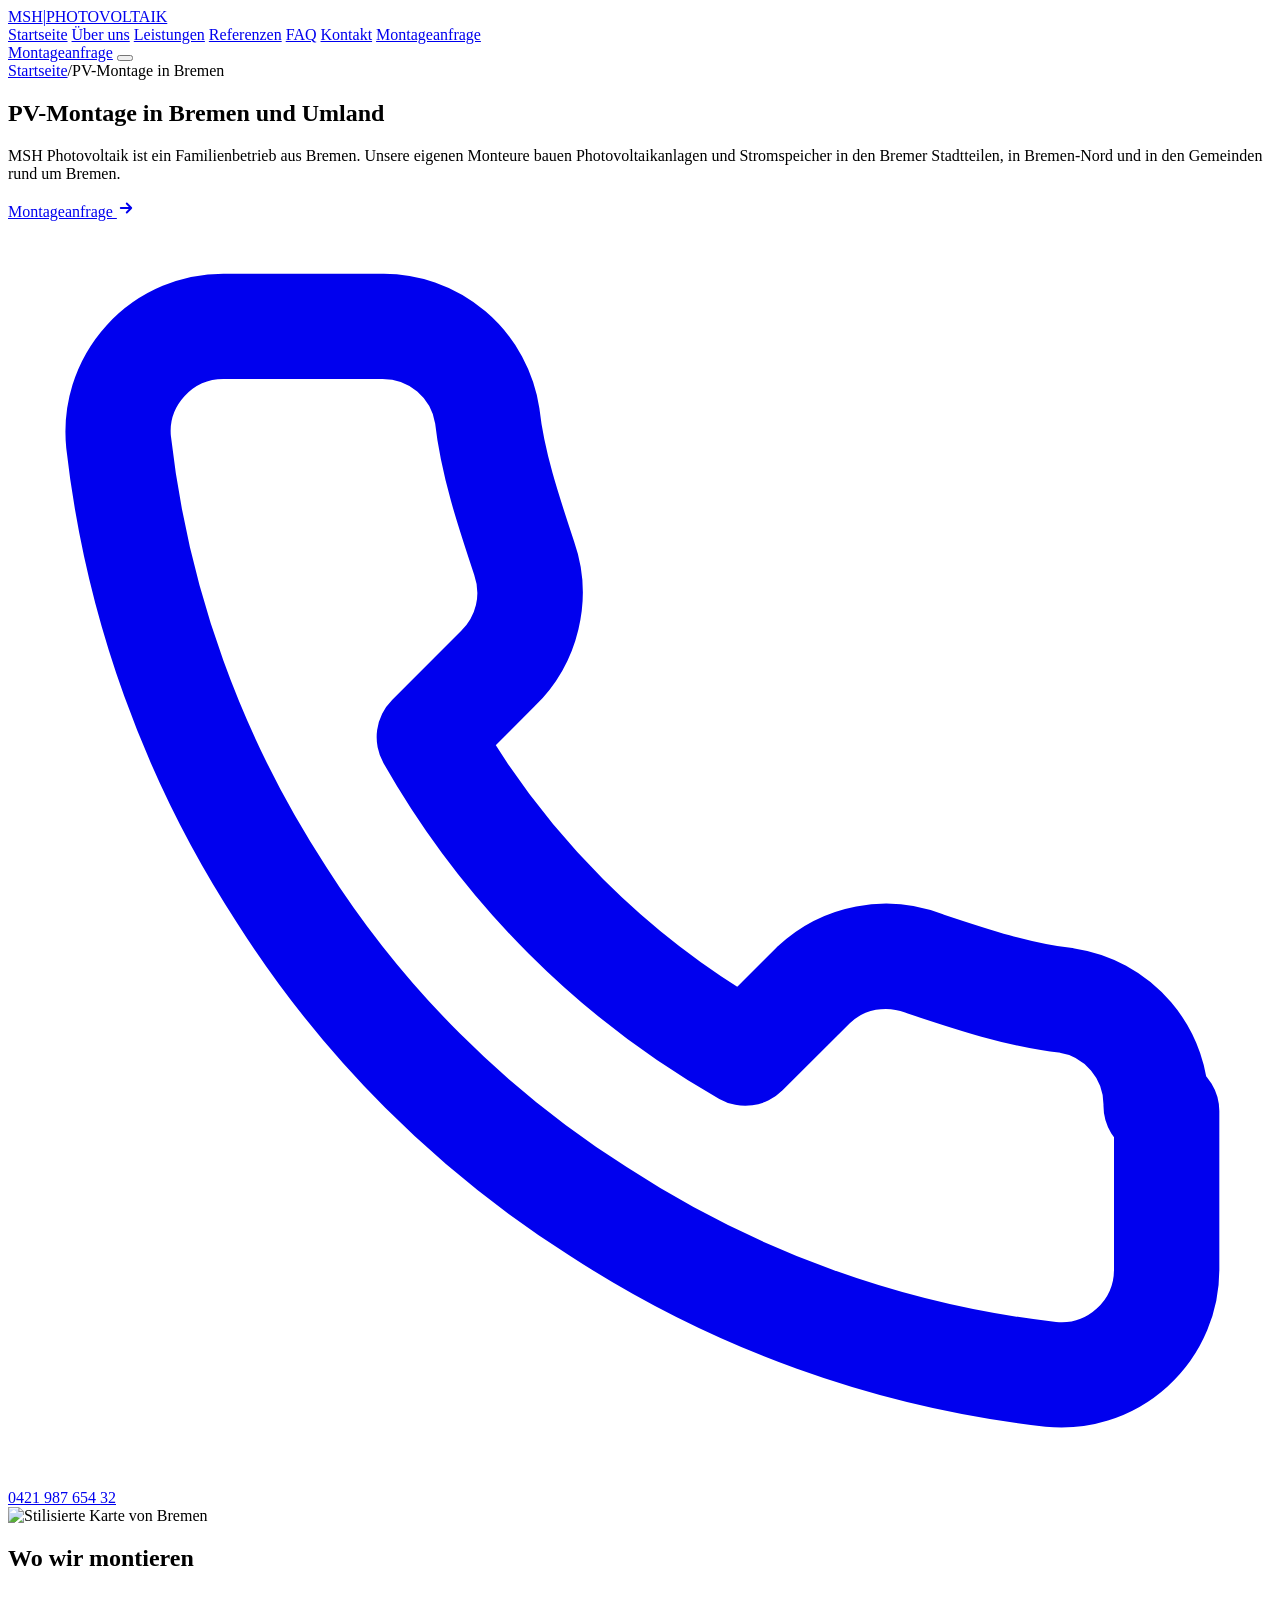
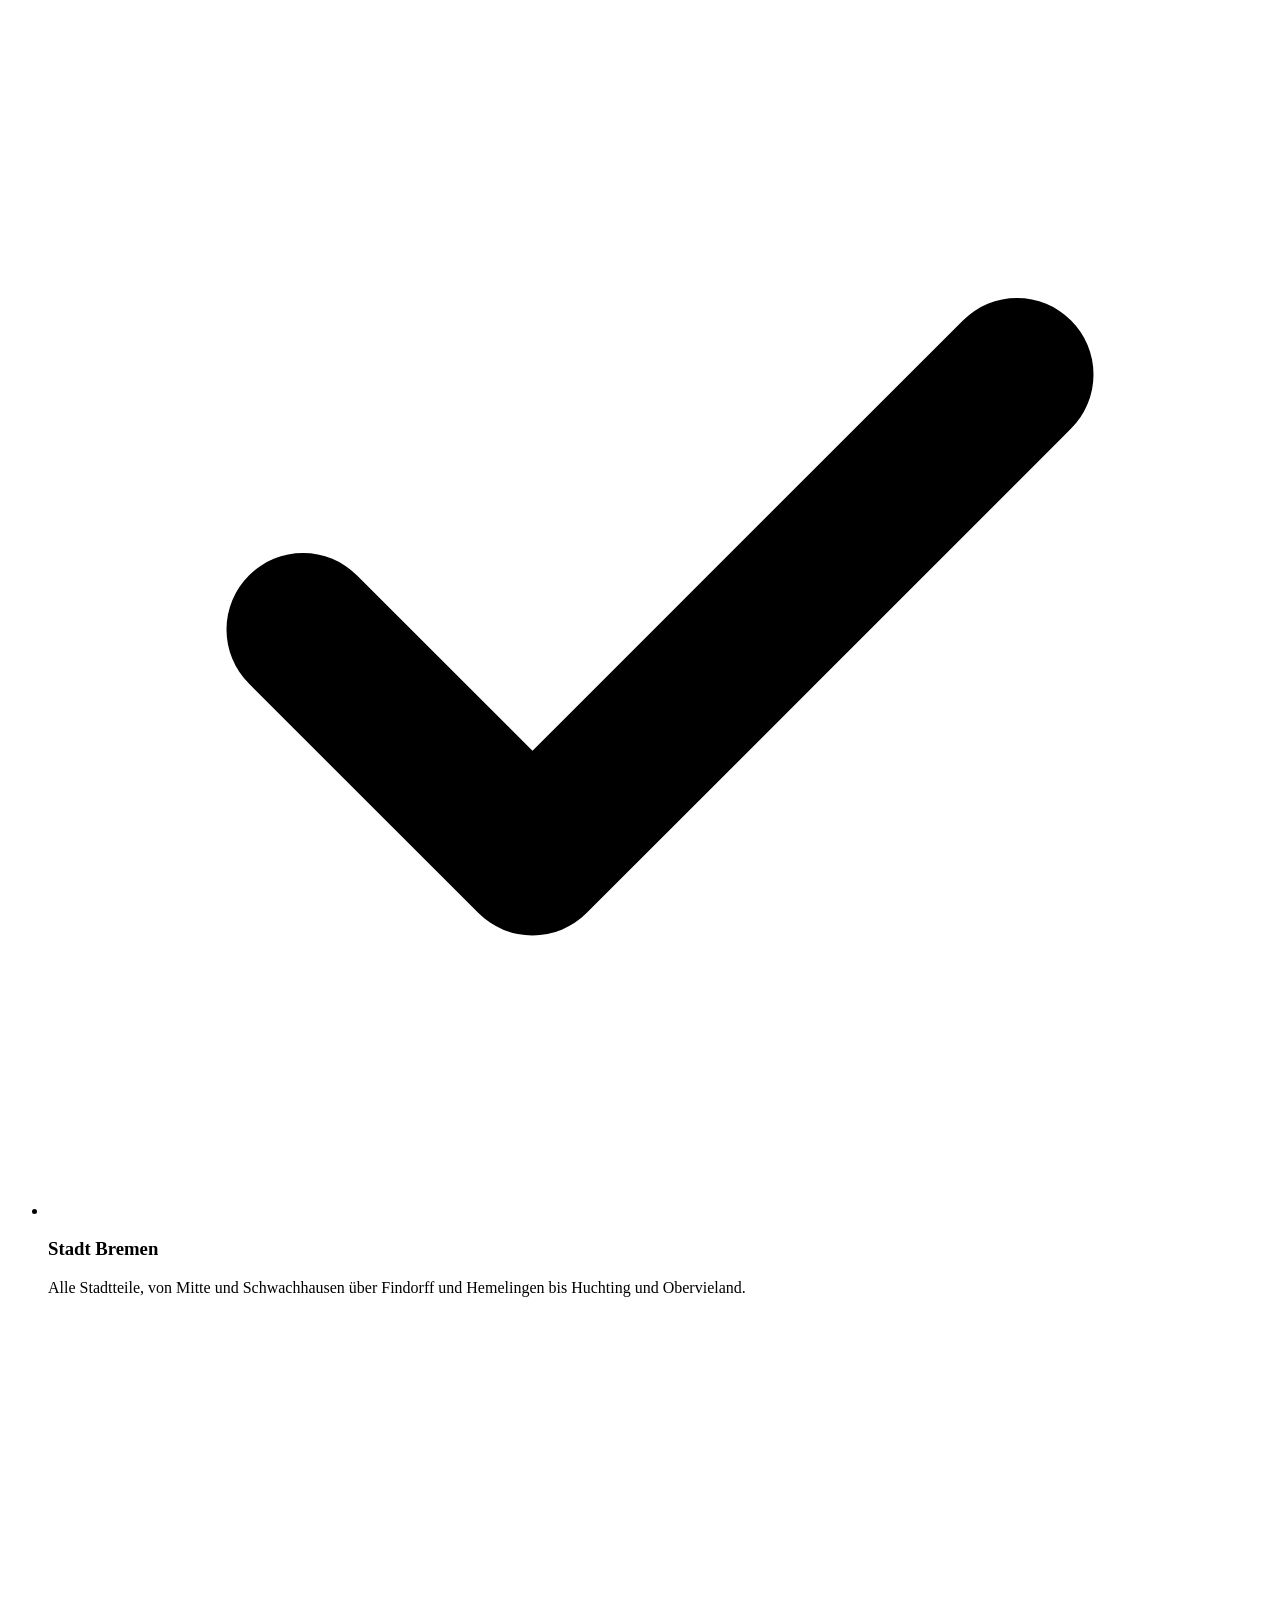
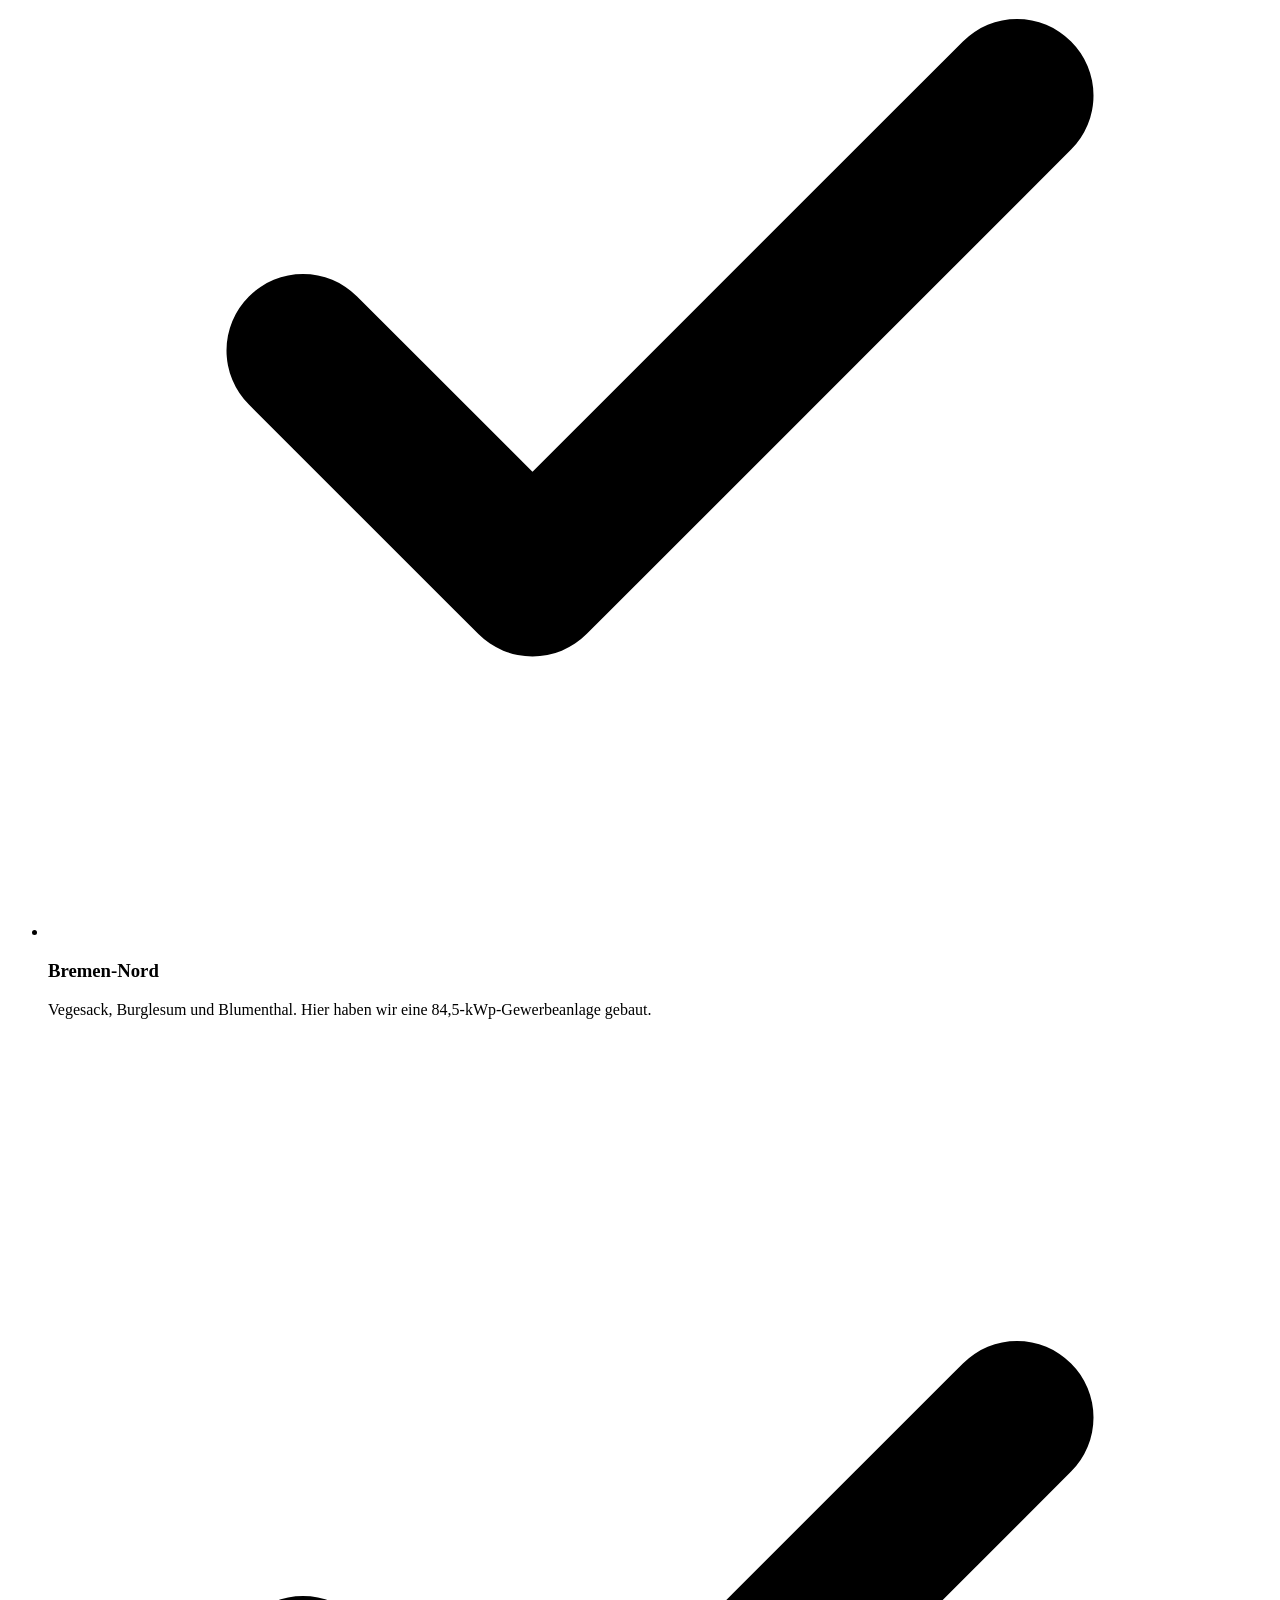
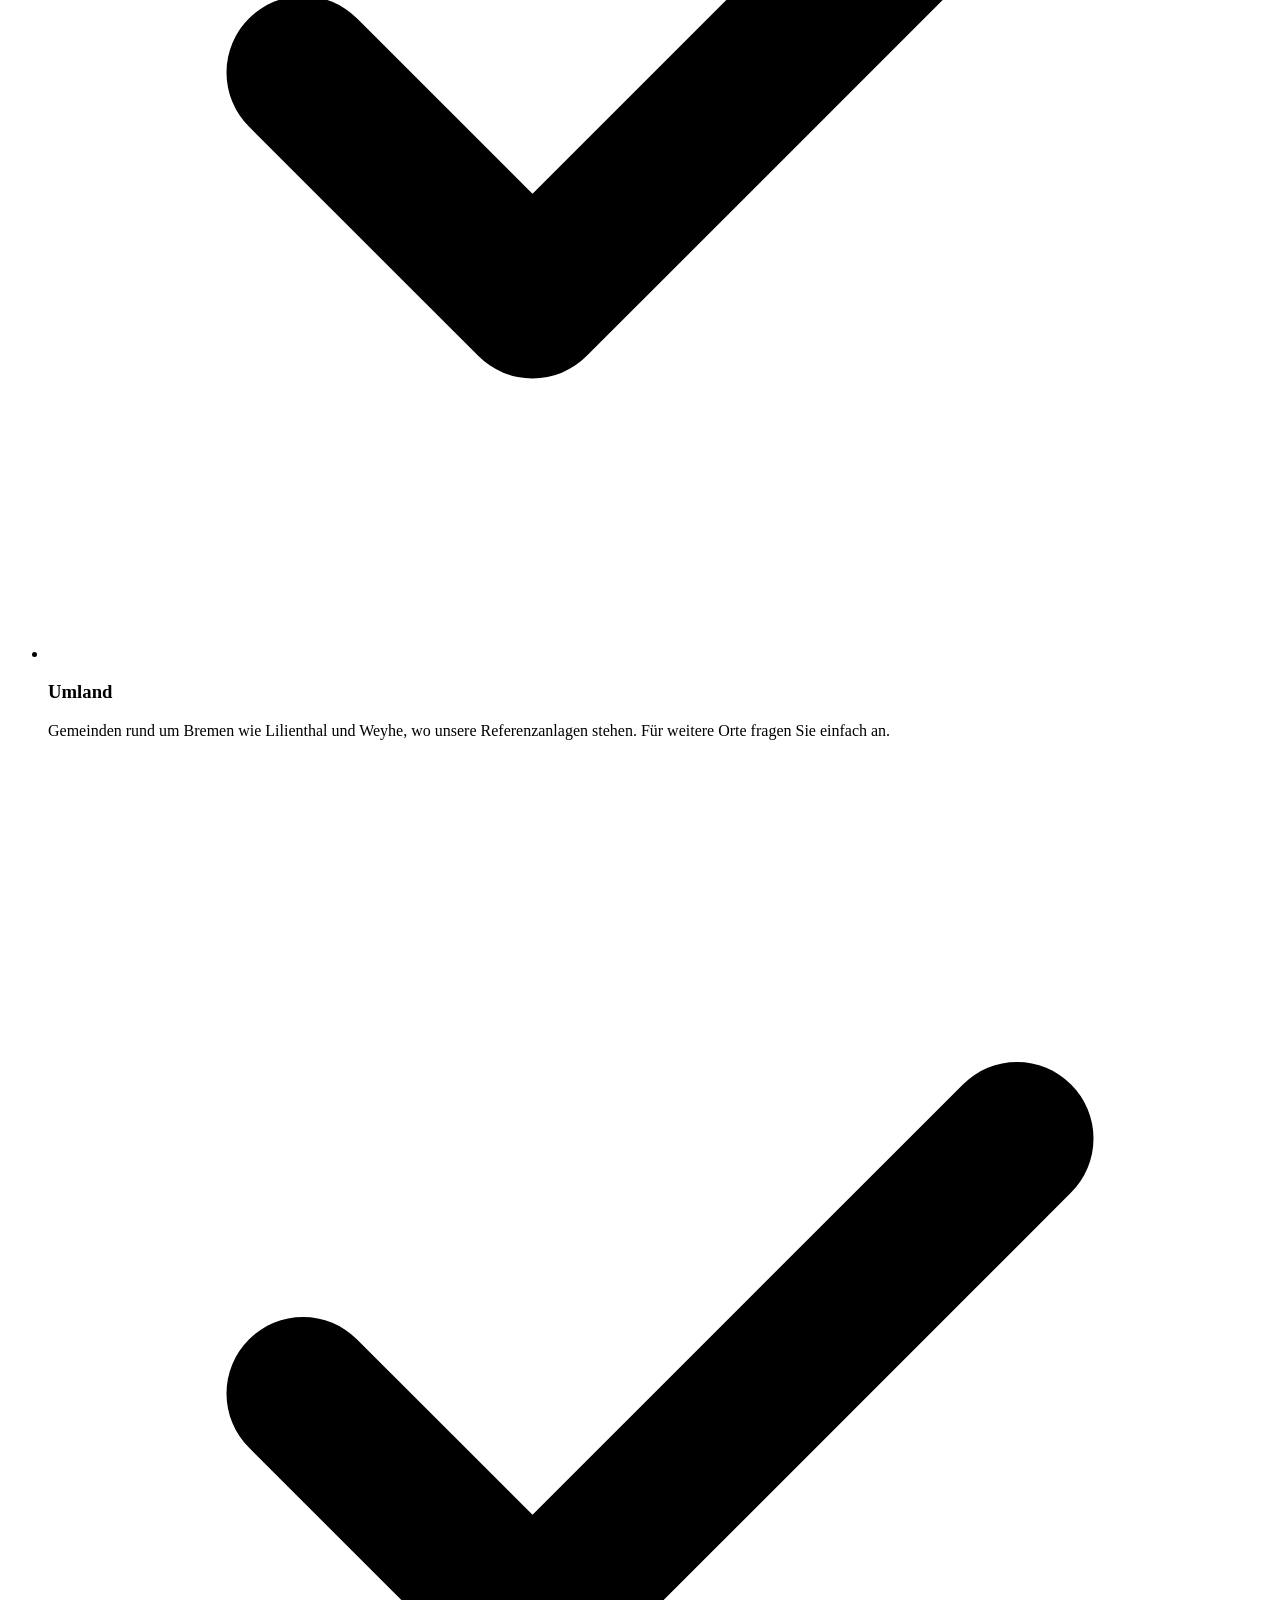
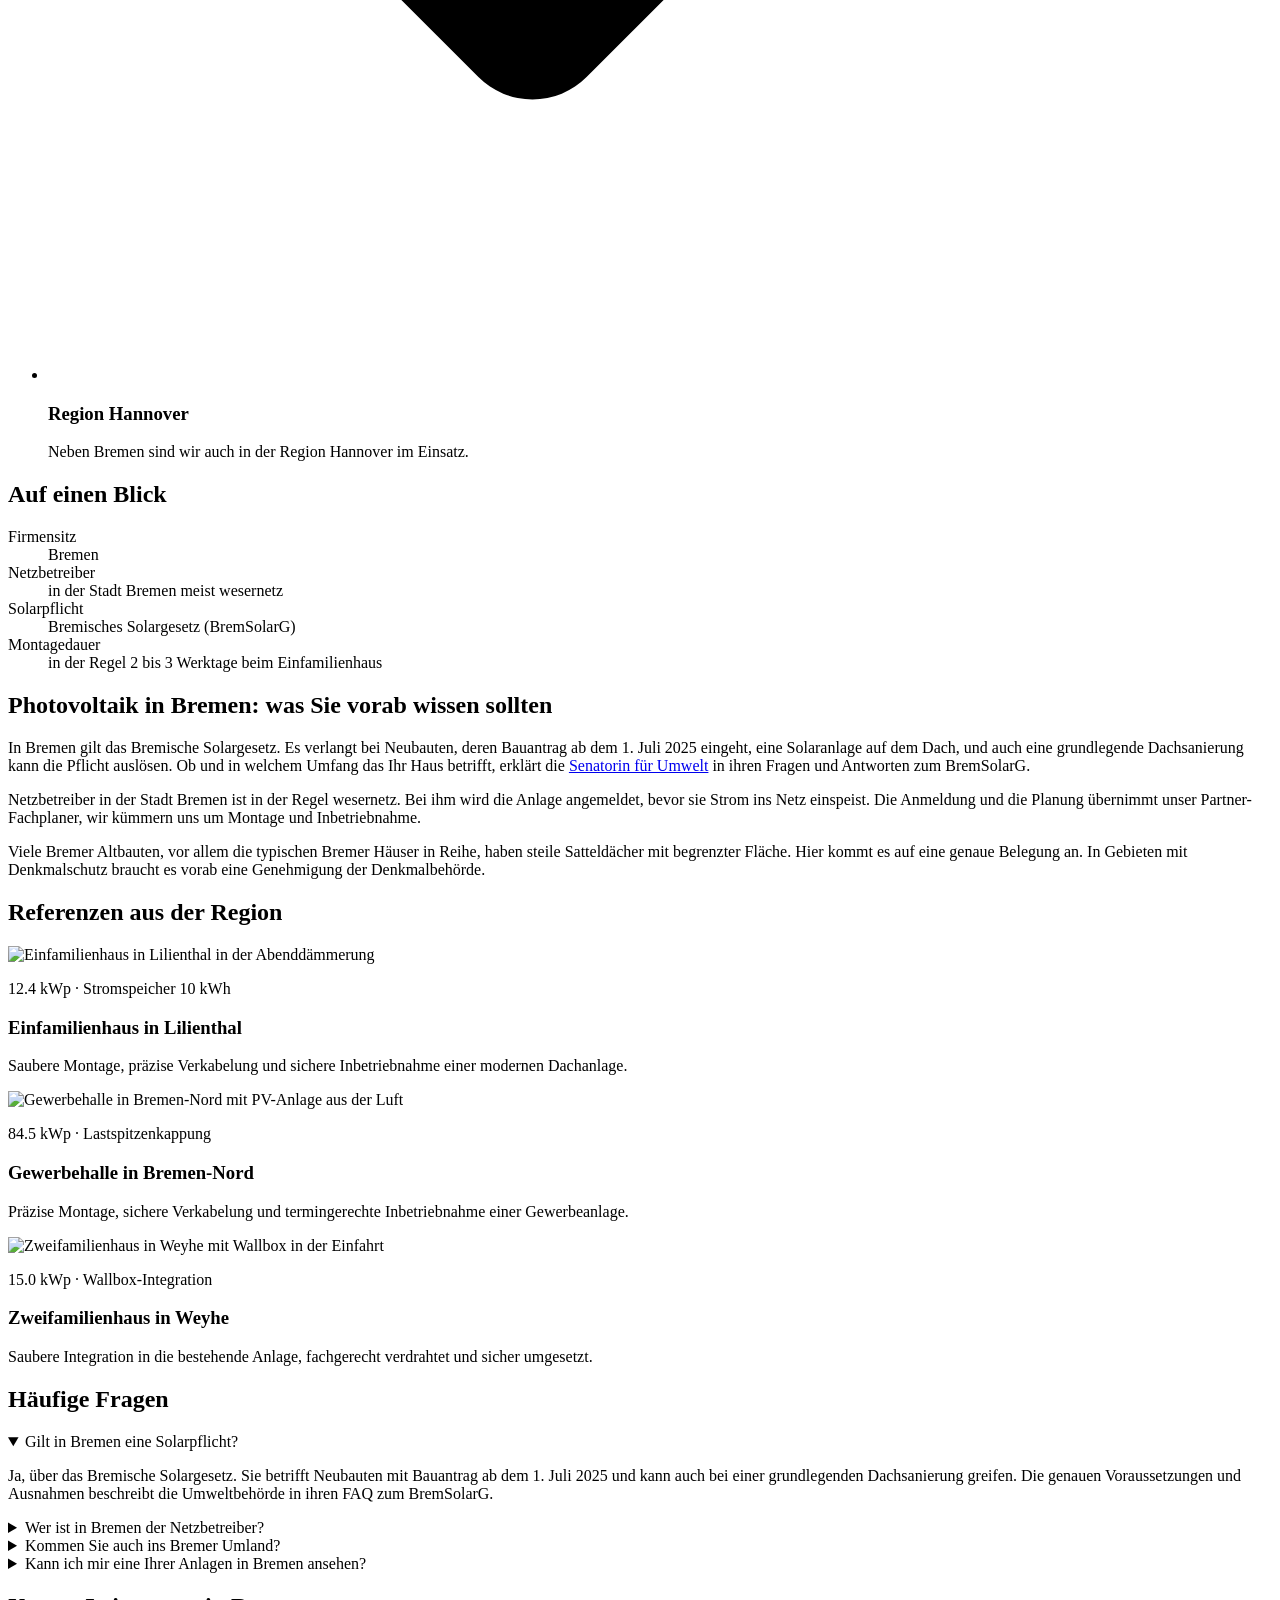
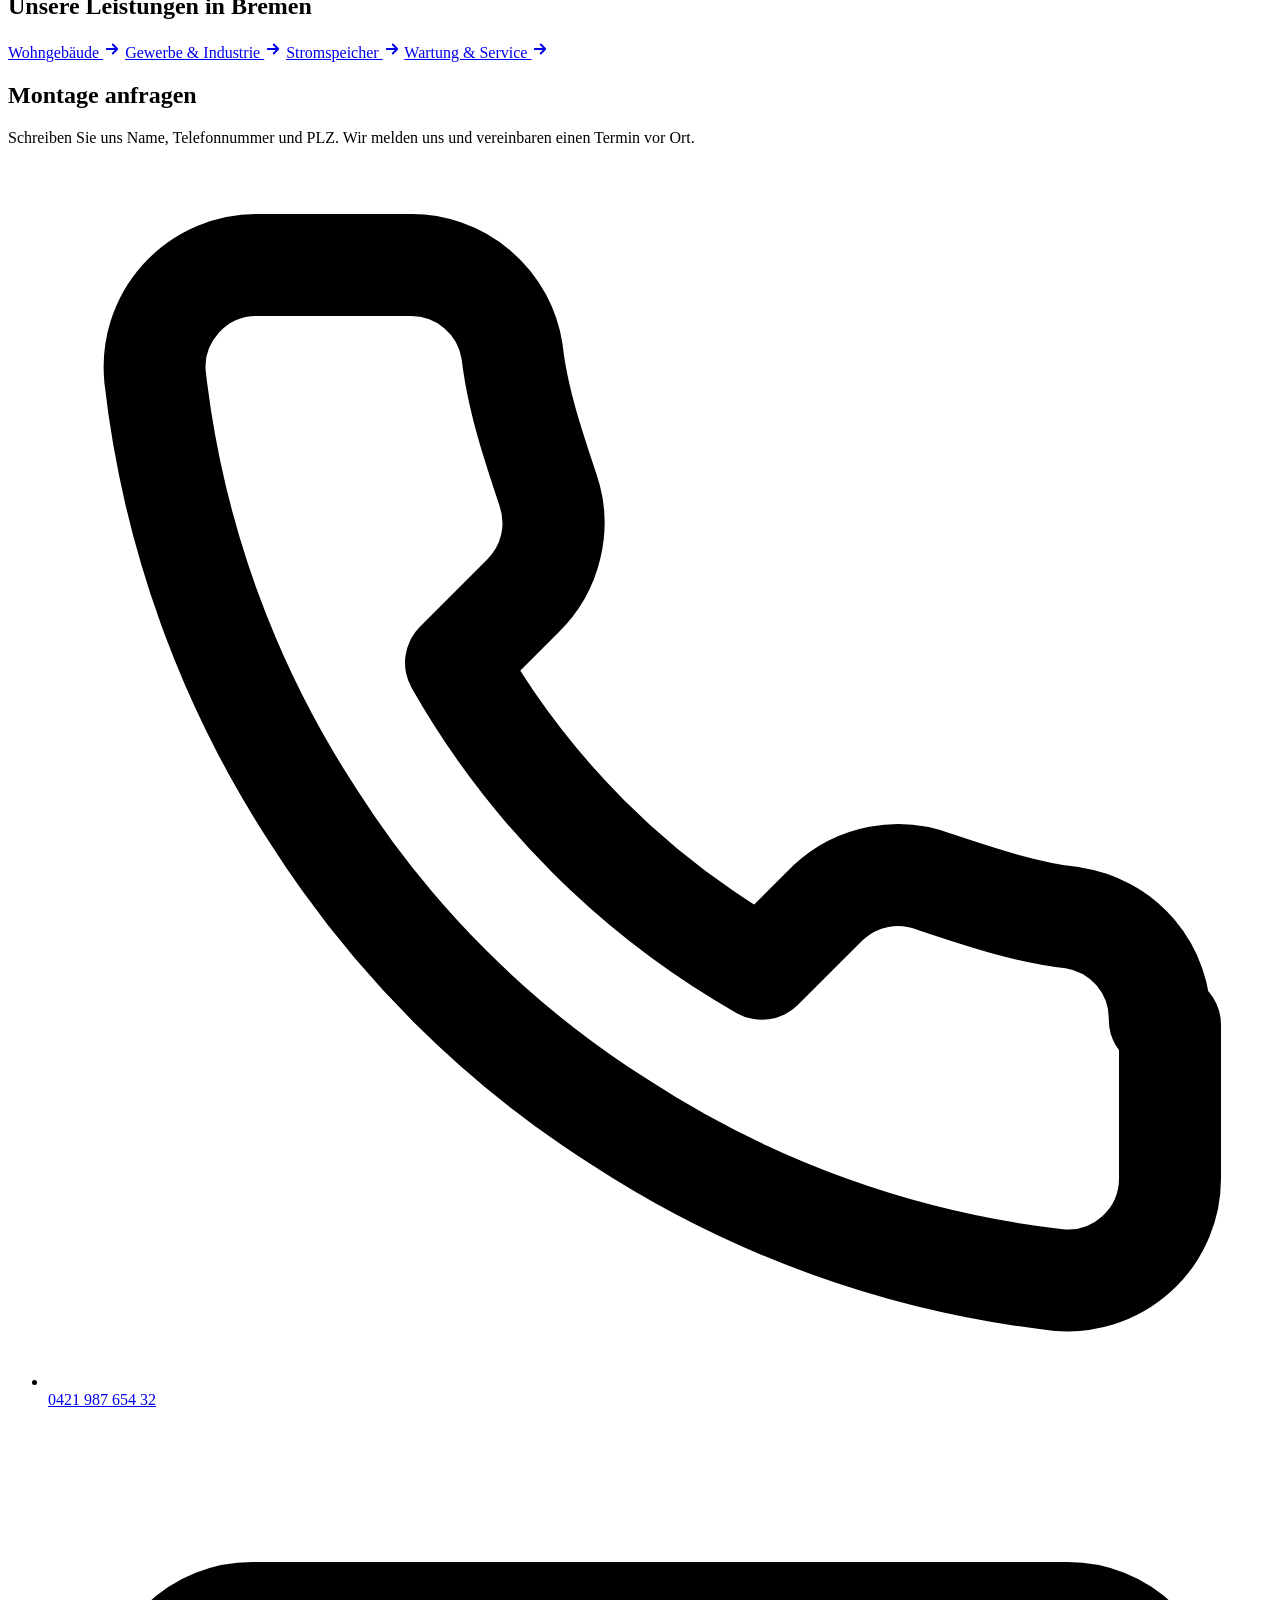
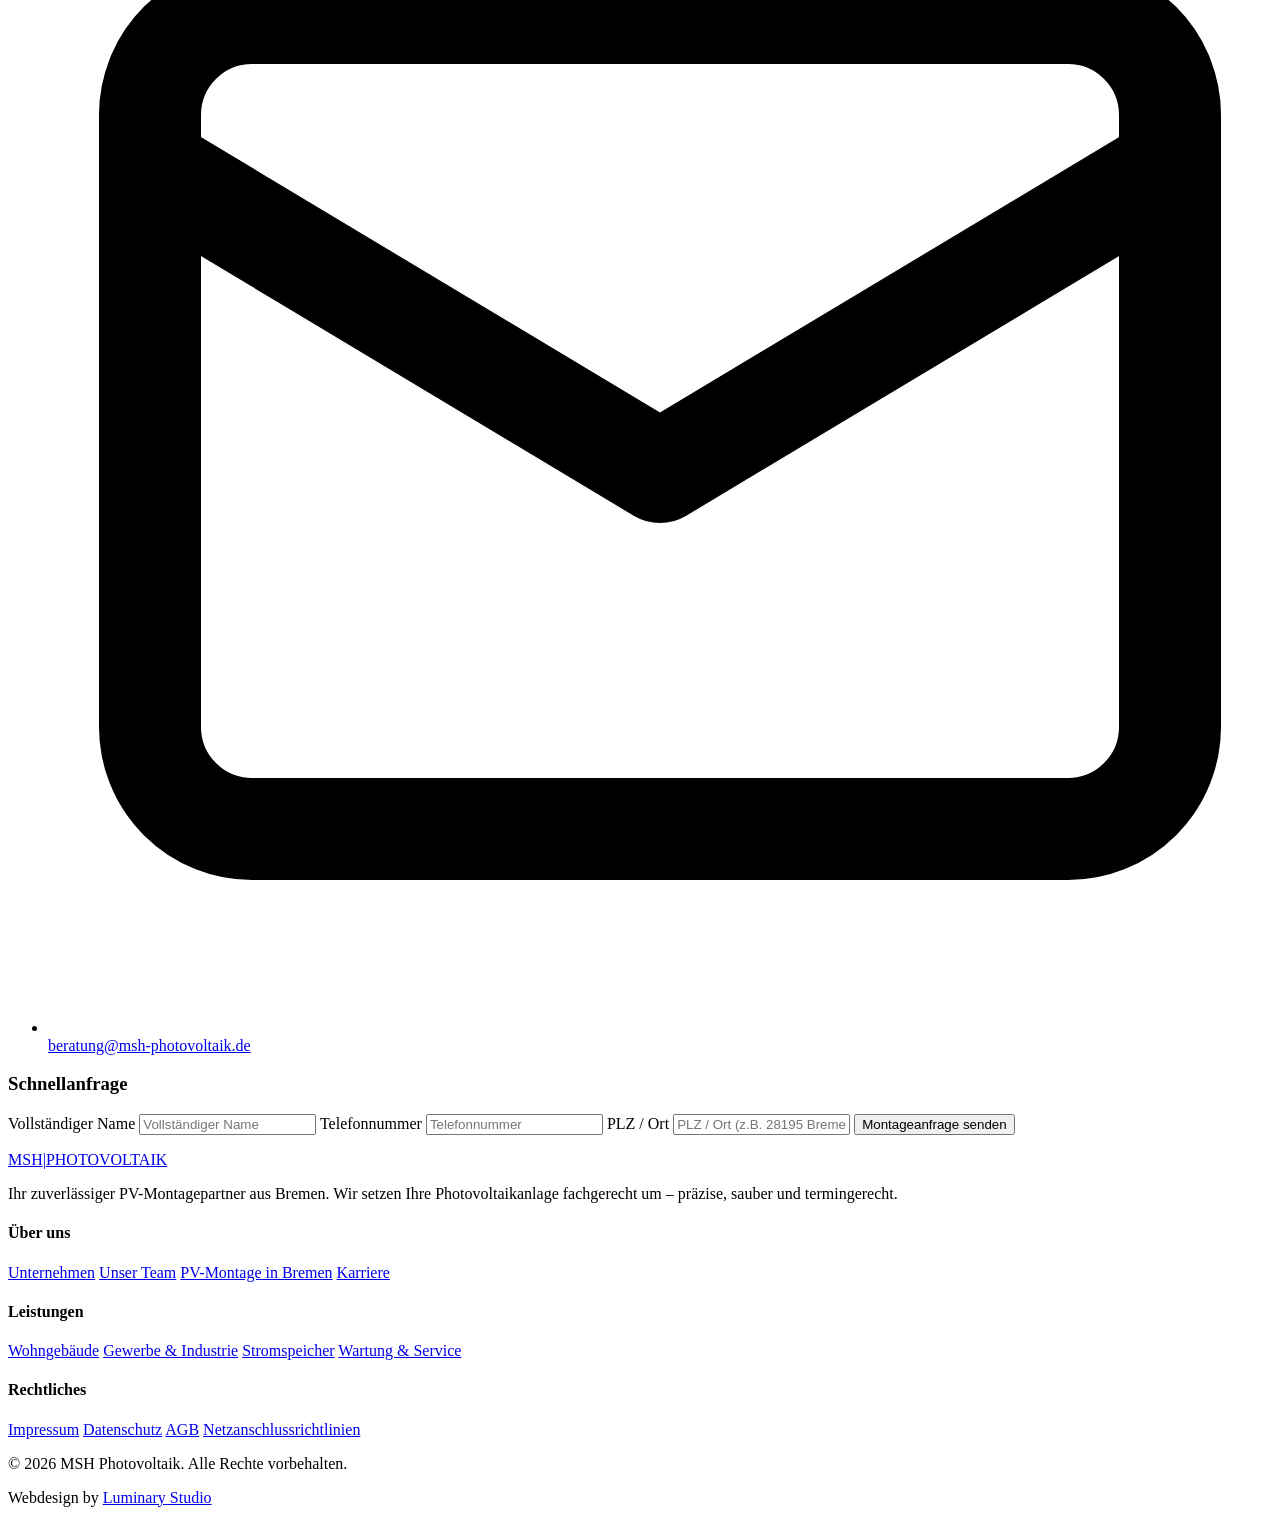
==== site/pv-montage-bremen/index.html @ 3ab9917f "Add service pages and Bremen landing page for local SEO Four service pages (Wohngebäude, Gewerbe, St" ====
<!DOCTYPE html>
<html lang="de">
<head>
  <meta charset="UTF-8" />
  <meta name="viewport" content="width=device-width, initial-scale=1" />
  <title>PV-Montage in Bremen &amp; Umland | MSH Photovoltaik</title>
  <meta name="description" content="MSH Photovoltaik montiert PV-Anlagen und Stromspeicher in Bremen, Bremen-Nord und im Umland wie Lilienthal und Weyhe. Eigene Monteure aus Bremen, Besichtigung vor Ort." />
  <link rel="canonical" href="https://msh-photovoltaik.vercel.app/pv-montage-bremen" />
  <meta property="og:type" content="website" />
  <meta property="og:title" content="PV-Montage in Bremen &amp; Umland | MSH Photovoltaik" />
  <meta property="og:description" content="MSH Photovoltaik montiert PV-Anlagen und Stromspeicher in Bremen, Bremen-Nord und im Umland wie Lilienthal und Weyhe. Eigene Monteure aus Bremen, Besichtigung vor Ort." />
  <meta property="og:url" content="https://msh-photovoltaik.vercel.app/pv-montage-bremen" />
  <meta property="og:image" content="https://msh-photovoltaik.vercel.app/assets/img/map.webp" />
  <meta property="og:locale" content="de_DE" />
  <link rel="icon" href="/assets/favicon.svg" type="image/svg+xml" />
  <link rel="preload" href="/assets/fonts/outfit-latin.woff2" as="font" type="font/woff2" crossorigin />
  <link rel="preload" href="/assets/fonts/manrope-latin.woff2" as="font" type="font/woff2" crossorigin />
  <link rel="stylesheet" href="/styles.css?v=9" />
  <script type="application/ld+json">{"@context": "https://schema.org", "@type": "BreadcrumbList", "itemListElement": [{"@type": "ListItem", "position": 1, "name": "Startseite", "item": "https://msh-photovoltaik.vercel.app/"}, {"@type": "ListItem", "position": 2, "name": "PV-Montage in Bremen", "item": "https://msh-photovoltaik.vercel.app/pv-montage-bremen"}]}</script>
  <script type="application/ld+json">{"@context": "https://schema.org", "@type": "Service", "name": "PV-Montage in Bremen und Umland", "serviceType": "Montage von Photovoltaikanlagen in Bremen", "description": "MSH Photovoltaik montiert PV-Anlagen und Stromspeicher in Bremen, Bremen-Nord und im Umland wie Lilienthal und Weyhe. Eigene Monteure aus Bremen, Besichtigung vor Ort.", "url": "https://msh-photovoltaik.vercel.app/pv-montage-bremen", "provider": {"@type": "Organization", "name": "MSH Photovoltaik", "url": "https://msh-photovoltaik.vercel.app/"}, "areaServed": [{"@type": "City", "name": "Bremen"}, {"@type": "City", "name": "Lilienthal"}, {"@type": "City", "name": "Weyhe"}]}</script>
</head>
<body class="subpage">

  <!-- Erzeugt von scripts/build_pages.py – Änderungen bitte dort vornehmen. -->

  <header class="header" id="header">
    <div class="container header__inner">
      <a href="/" class="logo">
        <span class="logo__msh">MSH</span><span class="logo__bar" aria-hidden="true">|</span><span class="logo__pv">PHOTOVOLTAIK</span>
      </a>

      <nav class="nav" id="nav" aria-label="Hauptnavigation">
        <a href="/" class="nav__link">Startseite</a>
        <a href="/#ueber-uns" class="nav__link">Über uns</a>
        <a href="/#leistungen" class="nav__link">Leistungen</a>
        <a href="/#referenzen" class="nav__link">Referenzen</a>
        <a href="/#faq" class="nav__link">FAQ</a>
        <a href="#kontakt" class="nav__link">Kontakt</a>
        <a href="#kontakt" class="btn btn--navy nav__cta-mobile">Montageanfrage</a>
      </nav>

      <a href="#kontakt" class="btn btn--navy header__cta">Montageanfrage</a>

      <button class="burger" id="burger" aria-label="Menü öffnen" aria-expanded="false" aria-controls="nav">
        <span></span><span></span><span></span>
      </button>
    </div>
  </header>

  <main id="top">

    <section class="page-hero">
      <div class="container page-hero__grid">
        <div class="page-hero__body">
          <nav class="crumbs" aria-label="Brotkrumen"><a href="/">Startseite</a><span class="crumbs__sep" aria-hidden="true">/</span><span aria-current="page">PV-Montage in Bremen</span></nav>
          <h1 class="page-hero__title">PV-Montage in Bremen und Umland</h1>
          <p class="page-hero__lead">MSH Photovoltaik ist ein Familienbetrieb aus Bremen. Unsere eigenen Monteure bauen Photovoltaikanlagen und Stromspeicher in den Bremer Stadtteilen, in Bremen-Nord und in den Gemeinden rund um Bremen.</p>
          <div class="page-hero__actions">
            <a href="#kontakt" class="btn btn--orange btn--lg">Montageanfrage <svg width="18" height="18" viewBox="0 0 24 24" fill="none" stroke="currentColor" stroke-width="2.5" stroke-linecap="round" stroke-linejoin="round" aria-hidden="true"><path d="M5 12h14M13 6l6 6-6 6"/></svg></a>
            <a href="tel:+4942198765432" class="page-hero__phone"><svg viewBox="0 0 24 24" fill="none" stroke="currentColor" stroke-width="2" stroke-linecap="round" stroke-linejoin="round" aria-hidden="true"><path d="M22 16.9v3a2 2 0 0 1-2.2 2 19.8 19.8 0 0 1-8.6-3.1 19.5 19.5 0 0 1-6-6A19.8 19.8 0 0 1 2.1 4.2 2 2 0 0 1 4.1 2h3a2 2 0 0 1 2 1.7c.1.9.4 1.8.7 2.7a2 2 0 0 1-.5 2.1L8 9.8a16 16 0 0 0 6 6l1.3-1.3a2 2 0 0 1 2.1-.4c.9.3 1.8.6 2.7.7a2 2 0 0 1 1.7 2z"/></svg> 0421 987 654 32</a>
          </div>
        </div>
        <div class="page-hero__media">
          <img src="/assets/img/map.webp" alt="Stilisierte Karte von Bremen" width="491" height="391" fetchpriority="high" />
        </div>
      </div>
    </section>

    <section class="section">
      <div class="container detail">
        <div class="detail__main">
          <h2 class="h2 reveal">Wo wir montieren</h2>
          <ul class="checklist checklist--spaced">
            <li class="reveal">
              <span class="checklist__icon" aria-hidden="true"><svg viewBox="0 0 24 24" fill="none" stroke="currentColor" stroke-width="3" stroke-linecap="round" stroke-linejoin="round"><path d="M5 12.5l4.5 4.5L19 7.5"/></svg></span>
              <div>
                <h3>Stadt Bremen</h3>
                <p>Alle Stadtteile, von Mitte und Schwachhausen über Findorff und Hemelingen bis Huchting und Obervieland.</p>
              </div>
            </li>
            <li class="reveal">
              <span class="checklist__icon" aria-hidden="true"><svg viewBox="0 0 24 24" fill="none" stroke="currentColor" stroke-width="3" stroke-linecap="round" stroke-linejoin="round"><path d="M5 12.5l4.5 4.5L19 7.5"/></svg></span>
              <div>
                <h3>Bremen-Nord</h3>
                <p>Vegesack, Burglesum und Blumenthal. Hier haben wir eine 84,5-kWp-Gewerbeanlage gebaut.</p>
              </div>
            </li>
            <li class="reveal">
              <span class="checklist__icon" aria-hidden="true"><svg viewBox="0 0 24 24" fill="none" stroke="currentColor" stroke-width="3" stroke-linecap="round" stroke-linejoin="round"><path d="M5 12.5l4.5 4.5L19 7.5"/></svg></span>
              <div>
                <h3>Umland</h3>
                <p>Gemeinden rund um Bremen wie Lilienthal und Weyhe, wo unsere Referenzanlagen stehen. Für weitere Orte fragen Sie einfach an.</p>
              </div>
            </li>
            <li class="reveal">
              <span class="checklist__icon" aria-hidden="true"><svg viewBox="0 0 24 24" fill="none" stroke="currentColor" stroke-width="3" stroke-linecap="round" stroke-linejoin="round"><path d="M5 12.5l4.5 4.5L19 7.5"/></svg></span>
              <div>
                <h3>Region Hannover</h3>
                <p>Neben Bremen sind wir auch in der Region Hannover im Einsatz.</p>
              </div>
            </li>
          </ul>
        </div>
        <aside class="facts reveal" aria-label="Auf einen Blick">
          <h2 class="facts__title">Auf einen Blick</h2>
          <dl>
            <div><dt>Firmensitz</dt><dd>Bremen</dd></div>
            <div><dt>Netzbetreiber</dt><dd>in der Stadt Bremen meist wesernetz</dd></div>
            <div><dt>Solarpflicht</dt><dd>Bremisches Solargesetz (BremSolarG)</dd></div>
            <div><dt>Montagedauer</dt><dd>in der Regel 2 bis 3 Werktage beim Einfamilienhaus</dd></div>
          </dl>
        </aside>
      </div>
    </section>

    <section class="section section--light">
      <div class="container prose reveal">
        <h2 class="h2">Photovoltaik in Bremen: was Sie vorab wissen sollten</h2>
          <p>In Bremen gilt das Bremische Solargesetz. Es verlangt bei Neubauten, deren Bauantrag ab dem 1. Juli 2025 eingeht, eine Solaranlage auf dem Dach, und auch eine grundlegende Dachsanierung kann die Pflicht auslösen. Ob und in welchem Umfang das Ihr Haus betrifft, erklärt die <a href="https://umwelt.bremen.de/" target="_blank" rel="noopener">Senatorin für Umwelt</a> in ihren Fragen und Antworten zum BremSolarG.</p>
          <p>Netzbetreiber in der Stadt Bremen ist in der Regel wesernetz. Bei ihm wird die Anlage angemeldet, bevor sie Strom ins Netz einspeist. Die Anmeldung und die Planung übernimmt unser Partner-Fachplaner, wir kümmern uns um Montage und Inbetriebnahme.</p>
          <p>Viele Bremer Altbauten, vor allem die typischen Bremer Häuser in Reihe, haben steile Satteldächer mit begrenzter Fläche. Hier kommt es auf eine genaue Belegung an. In Gebieten mit Denkmalschutz braucht es vorab eine Genehmigung der Denkmalbehörde.</p>
      </div>
    </section>

    <section class="section">
      <div class="container">
        <header class="section-head">
          <h2 class="h2 reveal">Referenzen aus der Region</h2>
        </header>
        <div class="refs">
          <article class="card reveal">
            <div class="card__media card__media--ref"><img src="/assets/img/ref1.webp" alt="Einfamilienhaus in Lilienthal in der Abenddämmerung" loading="lazy" width="401" height="253" decoding="async" /></div>
            <div class="card__body">
              <p class="card__meta">12.4 kWp · Stromspeicher 10 kWh</p>
              <h3>Einfamilienhaus in Lilienthal</h3>
              <p>Saubere Montage, präzise Verkabelung und sichere Inbetriebnahme einer modernen Dachanlage.</p>
            </div>
          </article>
          <article class="card reveal">
            <div class="card__media card__media--ref"><img src="/assets/img/ref2.webp" alt="Gewerbehalle in Bremen-Nord mit PV-Anlage aus der Luft" loading="lazy" width="401" height="253" decoding="async" /></div>
            <div class="card__body">
              <p class="card__meta">84.5 kWp · Lastspitzenkappung</p>
              <h3>Gewerbehalle in Bremen-Nord</h3>
              <p>Präzise Montage, sichere Verkabelung und termingerechte Inbetriebnahme einer Gewerbeanlage.</p>
            </div>
          </article>
          <article class="card reveal">
            <div class="card__media card__media--ref"><img src="/assets/img/ref3.webp" alt="Zweifamilienhaus in Weyhe mit Wallbox in der Einfahrt" loading="lazy" width="400" height="253" decoding="async" /></div>
            <div class="card__body">
              <p class="card__meta">15.0 kWp · Wallbox-Integration</p>
              <h3>Zweifamilienhaus in Weyhe</h3>
              <p>Saubere Integration in die bestehende Anlage, fachgerecht verdrahtet und sicher umgesetzt.</p>
            </div>
          </article>
        </div>
      </div>
    </section>

    <section class="section section--light">
      <div class="container container--narrow">
        <header class="section-head section-head--center">
          <h2 class="h2 reveal">Häufige Fragen</h2>
        </header>
        <div class="faq">
          <details class="faq__item reveal" open>
            <summary>Gilt in Bremen eine Solarpflicht?</summary>
            <div class="faq__answer"><p>Ja, über das Bremische Solargesetz. Sie betrifft Neubauten mit Bauantrag ab dem 1. Juli 2025 und kann auch bei einer grundlegenden Dachsanierung greifen. Die genauen Voraussetzungen und Ausnahmen beschreibt die Umweltbehörde in ihren FAQ zum BremSolarG.</p></div>
          </details>
          <details class="faq__item reveal">
            <summary>Wer ist in Bremen der Netzbetreiber?</summary>
            <div class="faq__answer"><p>In der Stadt Bremen in der Regel wesernetz. In den Gemeinden im Umland kann ein anderer Netzbetreiber zuständig sein. Die Anmeldung übernimmt unser Partner-Fachplaner.</p></div>
          </details>
          <details class="faq__item reveal">
            <summary>Kommen Sie auch ins Bremer Umland?</summary>
            <div class="faq__answer"><p>Ja. Referenzanlagen von uns stehen zum Beispiel in Lilienthal und Weyhe. Schreiben Sie uns Ihre PLZ, dann sagen wir Ihnen, ob wir zu Ihnen kommen.</p></div>
          </details>
          <details class="faq__item reveal">
            <summary>Kann ich mir eine Ihrer Anlagen in Bremen ansehen?</summary>
            <div class="faq__answer"><p>Fragen Sie uns. Wenn Kunden in Ihrer Nähe einverstanden sind, vermitteln wir gern einen Kontakt.</p></div>
          </details>
        </div>
      </div>
    </section>

    <section class="section related-section">
      <div class="container">
        <h2 class="h2 reveal">Unsere Leistungen in Bremen</h2>
        <div class="related reveal">
          <a class="related__link" href="/leistungen/photovoltaik-wohngebaeude">Wohngebäude <svg width="18" height="18" viewBox="0 0 24 24" fill="none" stroke="currentColor" stroke-width="2.5" stroke-linecap="round" stroke-linejoin="round" aria-hidden="true"><path d="M5 12h14M13 6l6 6-6 6"/></svg></a>
          <a class="related__link" href="/leistungen/photovoltaik-gewerbe">Gewerbe &amp; Industrie <svg width="18" height="18" viewBox="0 0 24 24" fill="none" stroke="currentColor" stroke-width="2.5" stroke-linecap="round" stroke-linejoin="round" aria-hidden="true"><path d="M5 12h14M13 6l6 6-6 6"/></svg></a>
          <a class="related__link" href="/leistungen/stromspeicher">Stromspeicher <svg width="18" height="18" viewBox="0 0 24 24" fill="none" stroke="currentColor" stroke-width="2.5" stroke-linecap="round" stroke-linejoin="round" aria-hidden="true"><path d="M5 12h14M13 6l6 6-6 6"/></svg></a>
          <a class="related__link" href="/leistungen/wartung-service">Wartung &amp; Service <svg width="18" height="18" viewBox="0 0 24 24" fill="none" stroke="currentColor" stroke-width="2.5" stroke-linecap="round" stroke-linejoin="round" aria-hidden="true"><path d="M5 12h14M13 6l6 6-6 6"/></svg></a>
        </div>
      </div>
    </section>

    <section class="section section--gray" id="kontakt">
      <div class="container">
        <div class="cta reveal">
          <div class="cta__body">
            <h2 class="h2">Montage anfragen</h2>
            <p class="lead">Schreiben Sie uns Name, Telefonnummer und PLZ. Wir melden uns und vereinbaren einen Termin vor Ort.</p>
            <ul class="contact-list">
              <li>
                <svg viewBox="0 0 24 24" fill="none" stroke="currentColor" stroke-width="2" stroke-linecap="round" stroke-linejoin="round" aria-hidden="true"><path d="M22 16.9v3a2 2 0 0 1-2.2 2 19.8 19.8 0 0 1-8.6-3.1 19.5 19.5 0 0 1-6-6A19.8 19.8 0 0 1 2.1 4.2 2 2 0 0 1 4.1 2h3a2 2 0 0 1 2 1.7c.1.9.4 1.8.7 2.7a2 2 0 0 1-.5 2.1L8 9.8a16 16 0 0 0 6 6l1.3-1.3a2 2 0 0 1 2.1-.4c.9.3 1.8.6 2.7.7a2 2 0 0 1 1.7 2z"/></svg>
                <a href="tel:+4942198765432">0421 987 654 32</a>
              </li>
              <li>
                <svg viewBox="0 0 24 24" fill="none" stroke="currentColor" stroke-width="2" stroke-linecap="round" stroke-linejoin="round" aria-hidden="true"><rect x="2" y="4" width="20" height="16" rx="2"/><path d="M22 7l-10 6L2 7"/></svg>
                <a href="mailto:beratung@msh-photovoltaik.de">beratung@msh-photovoltaik.de</a>
              </li>
            </ul>
          </div>

          <form class="quick-form" id="quickForm" novalidate>
            <h3>Schnellanfrage</h3>
            <label class="sr-only" for="f-name">Vollständiger Name</label>
            <input id="f-name" name="name" type="text" placeholder="Vollständiger Name" autocomplete="name" required />
            <label class="sr-only" for="f-tel">Telefonnummer</label>
            <input id="f-tel" name="tel" type="tel" placeholder="Telefonnummer" autocomplete="tel" required />
            <label class="sr-only" for="f-plz">PLZ / Ort</label>
            <input id="f-plz" name="plz" type="text" placeholder="PLZ / Ort (z.B. 28195 Bremen)" autocomplete="postal-code" required />
            <button type="submit" class="btn btn--orange btn--block">Montageanfrage senden</button>
            <p class="quick-form__msg" id="formMsg" role="status" aria-live="polite"></p>
          </form>
        </div>
      </div>
    </section>
  </main>

  <footer class="footer">
    <div class="container">
      <div class="footer__top">
        <div class="footer__brand">
          <a href="/" class="logo logo--light"><span class="logo__msh">MSH</span><span class="logo__bar" aria-hidden="true">|</span><span class="logo__pv">PHOTOVOLTAIK</span></a>
          <p>Ihr zuverlässiger PV-Montagepartner aus Bremen. Wir setzen Ihre Photovoltaikanlage fachgerecht um – präzise, sauber und termingerecht.</p>
        </div>
        <div class="footer__col">
          <h4>Über uns</h4>
          <a href="/#ueber-uns">Unternehmen</a>
          <a href="/#ueber-uns">Unser Team</a>
          <a href="/pv-montage-bremen">PV-Montage in Bremen</a>
          <a href="/#kontakt">Karriere</a>
        </div>
        <div class="footer__col">
          <h4>Leistungen</h4>
          <a href="/leistungen/photovoltaik-wohngebaeude">Wohngebäude</a>
          <a href="/leistungen/photovoltaik-gewerbe">Gewerbe &amp; Industrie</a>
          <a href="/leistungen/stromspeicher">Stromspeicher</a>
          <a href="/leistungen/wartung-service">Wartung &amp; Service</a>
        </div>
        <div class="footer__col">
          <h4>Rechtliches</h4>
          <a href="#">Impressum</a>
          <a href="#">Datenschutz</a>
          <a href="#">AGB</a>
          <a href="#">Netzanschlussrichtlinien</a>
        </div>
      </div>
      <div class="footer__bottom">
        <p>© 2026 MSH Photovoltaik. Alle Rechte vorbehalten.</p>
        <p>Webdesign by <a class="footer__credit" href="https://www.luminary-studio.at/" target="_blank" rel="noopener">Luminary Studio</a></p>
      </div>
    </div>
  </footer>

  <script src="/script.js?v=9"></script>
</body>
</html>
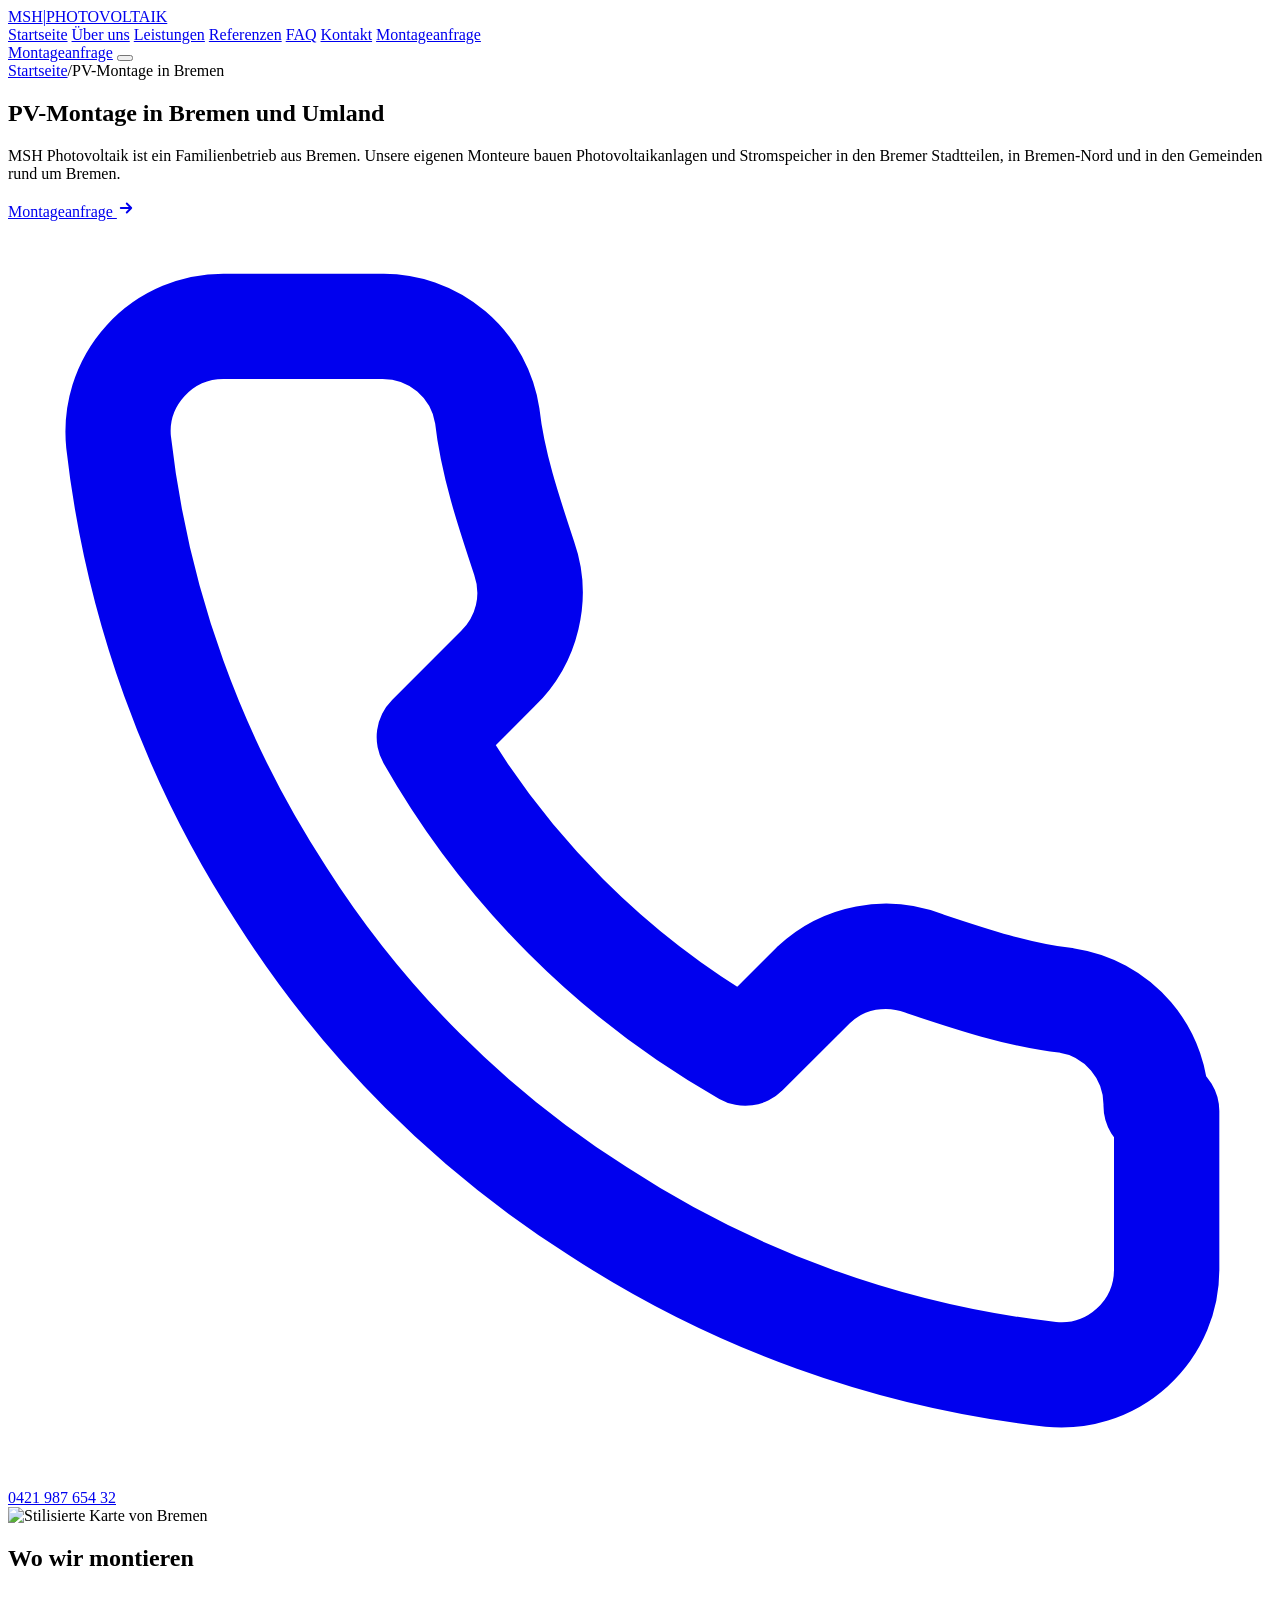
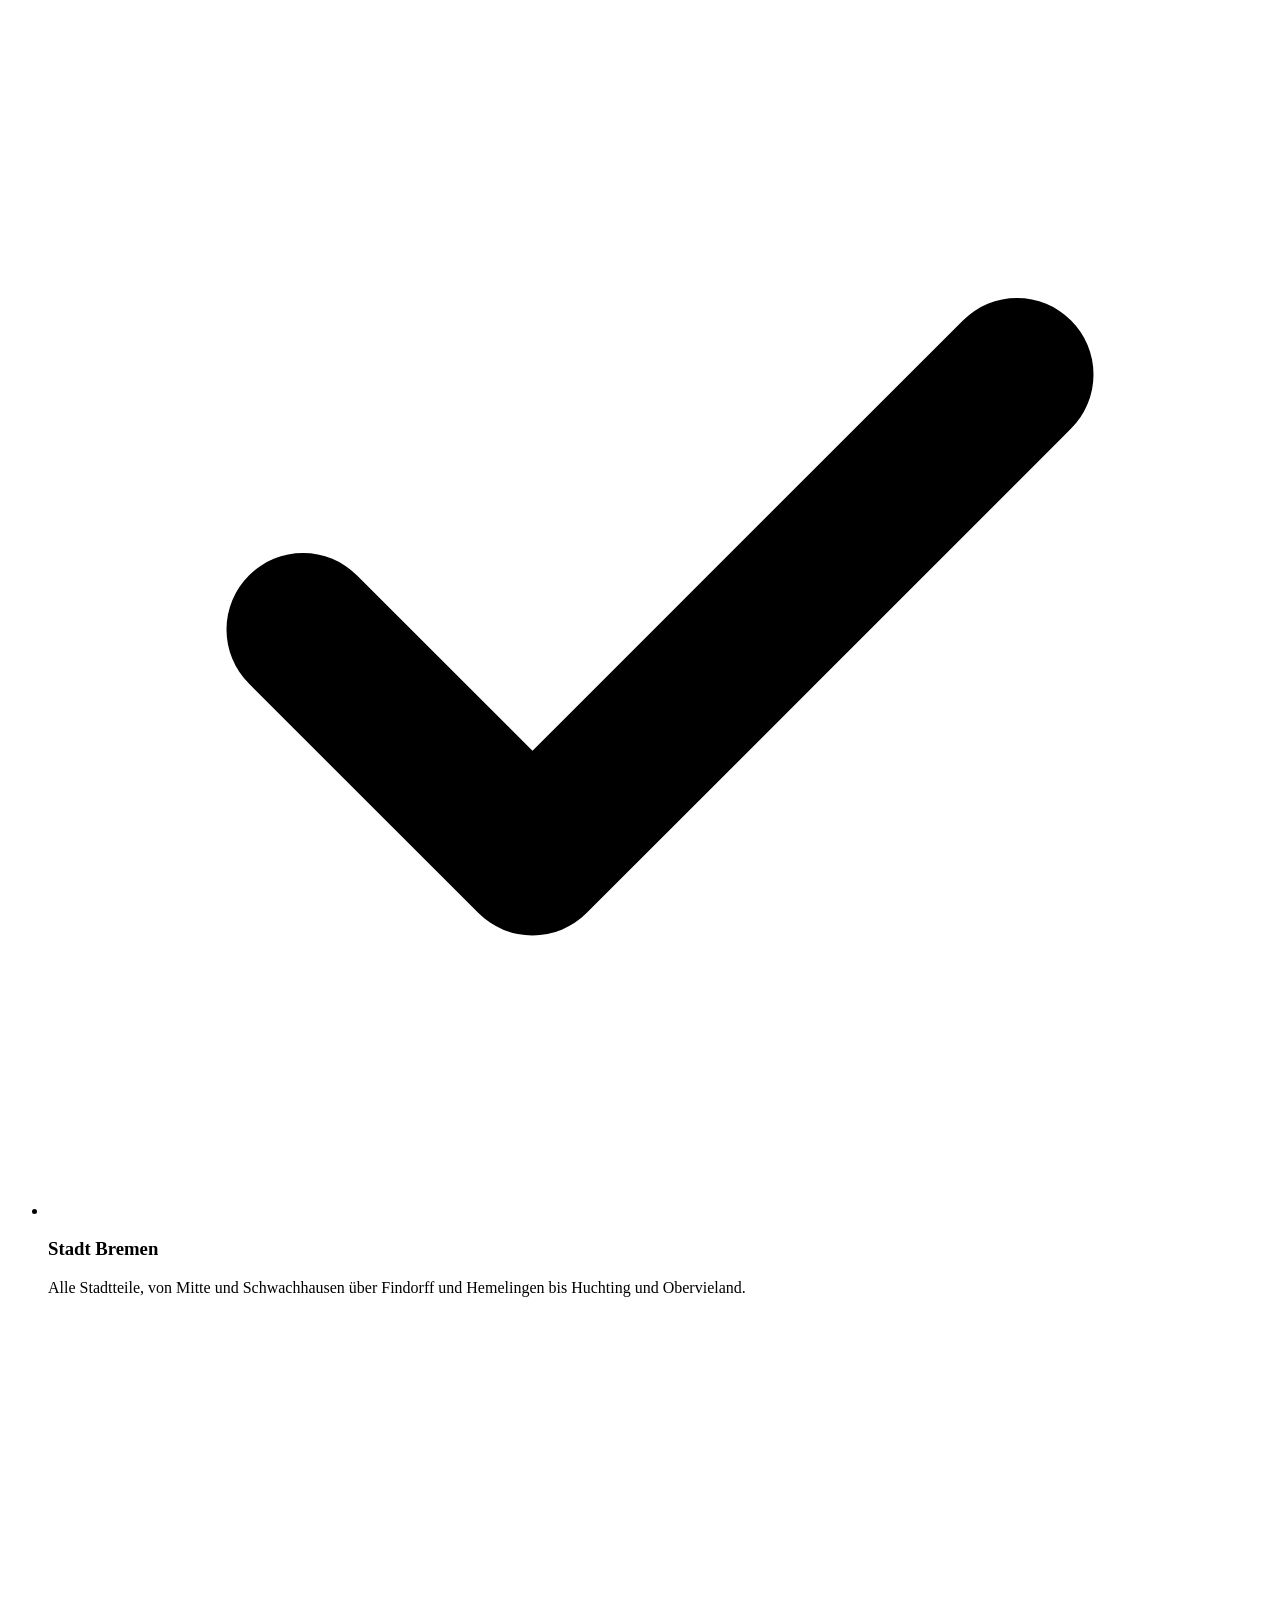
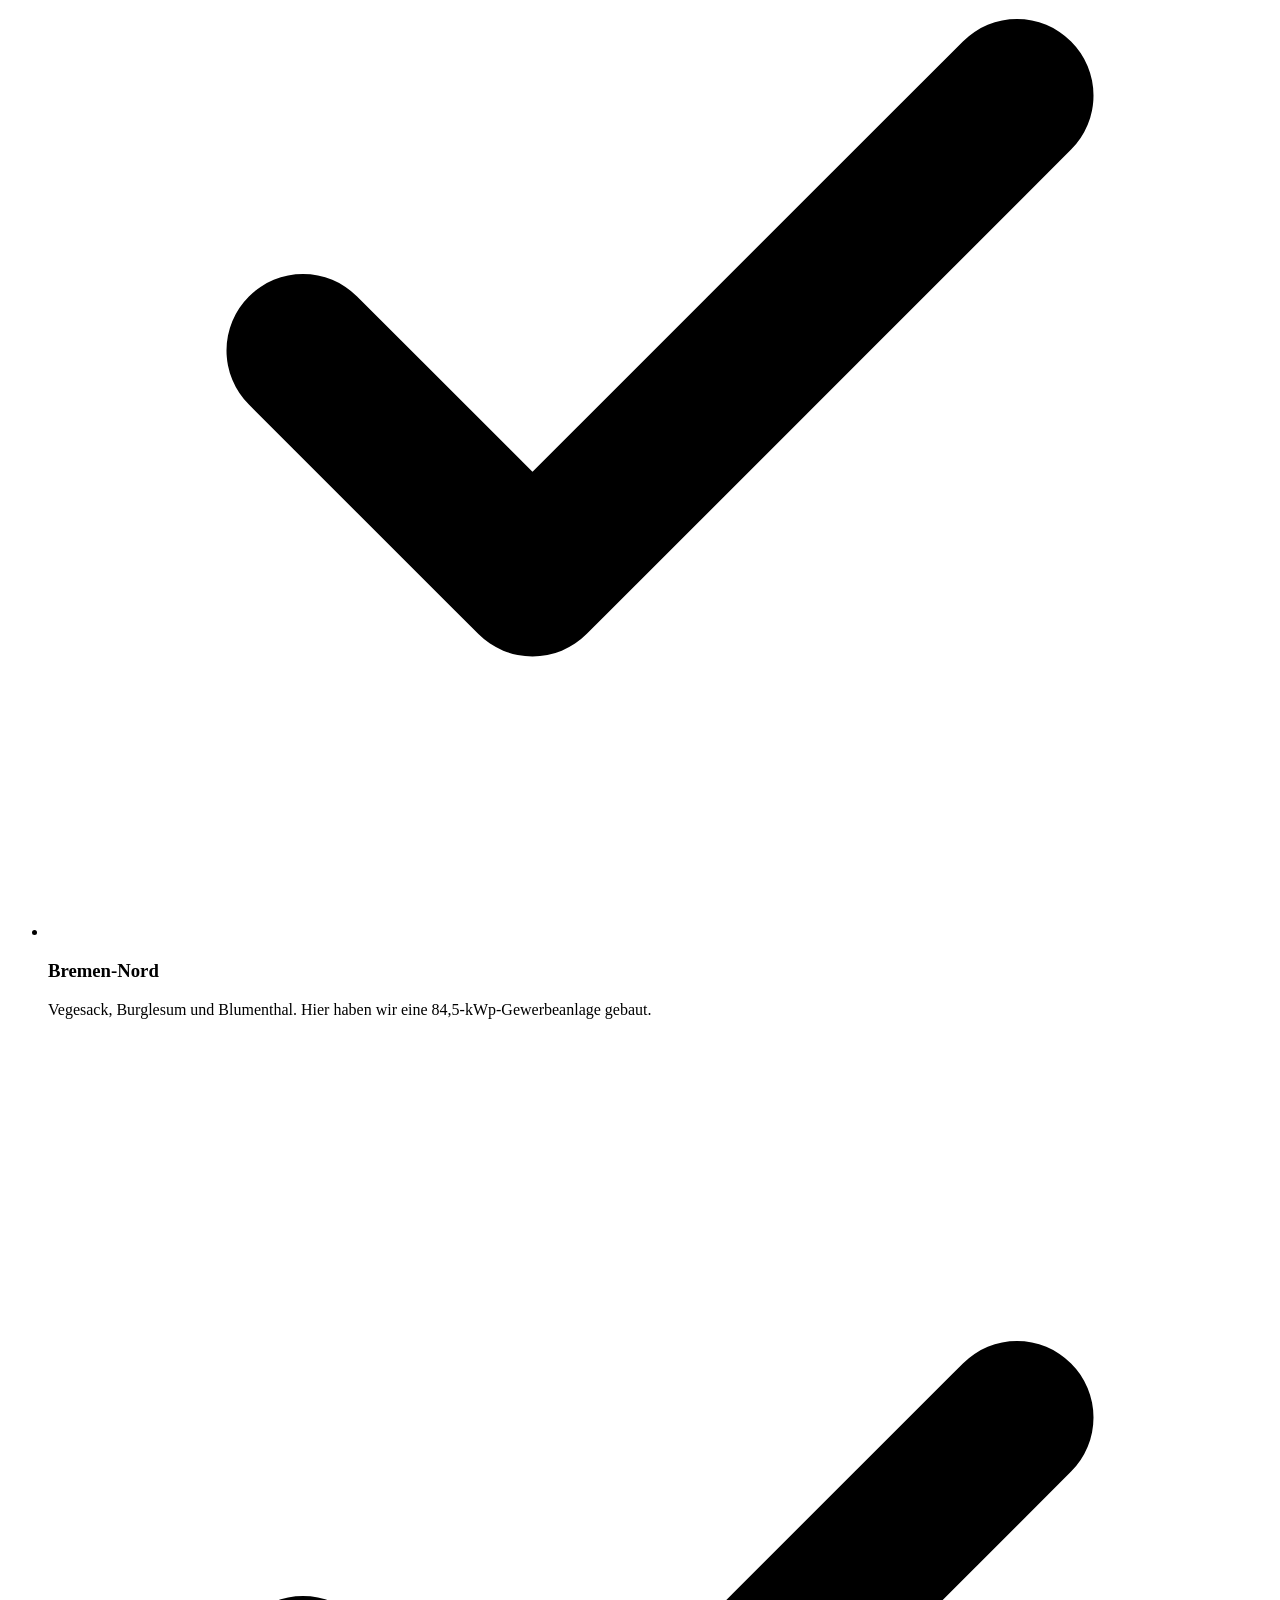
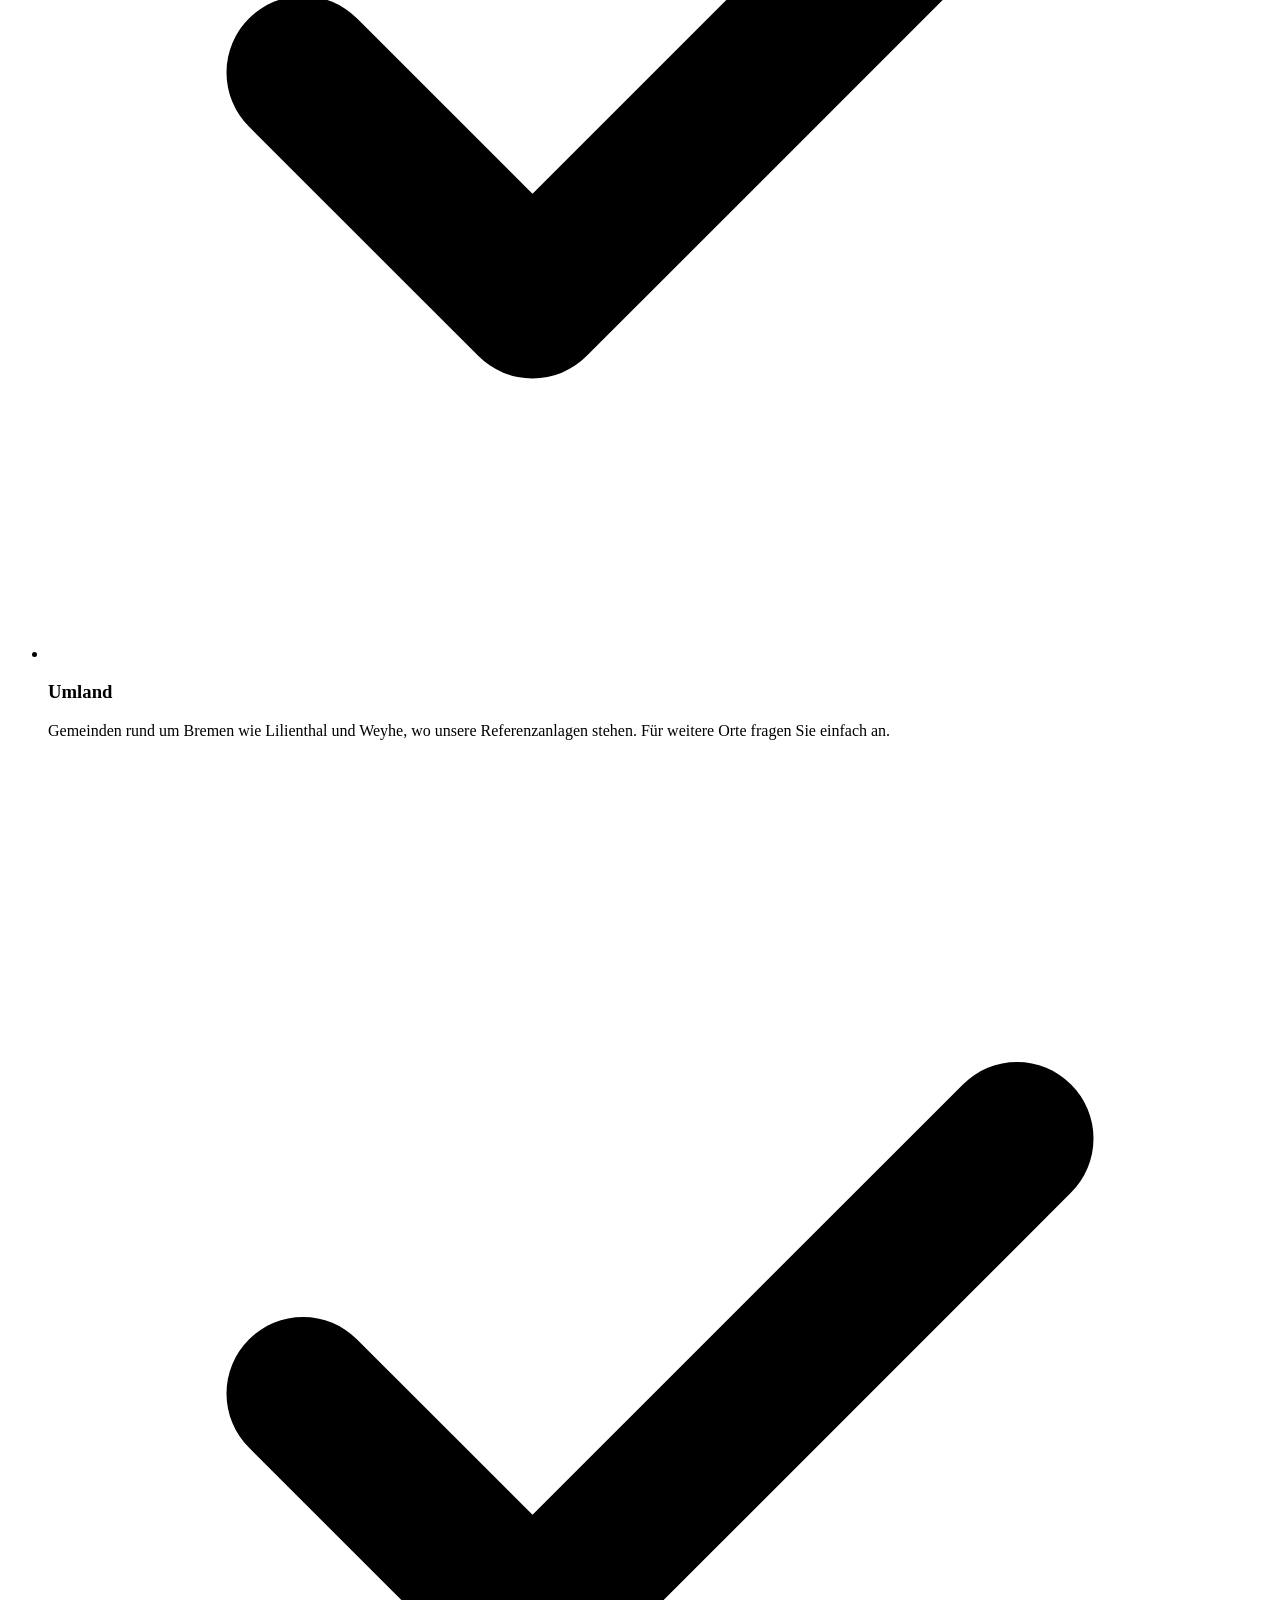
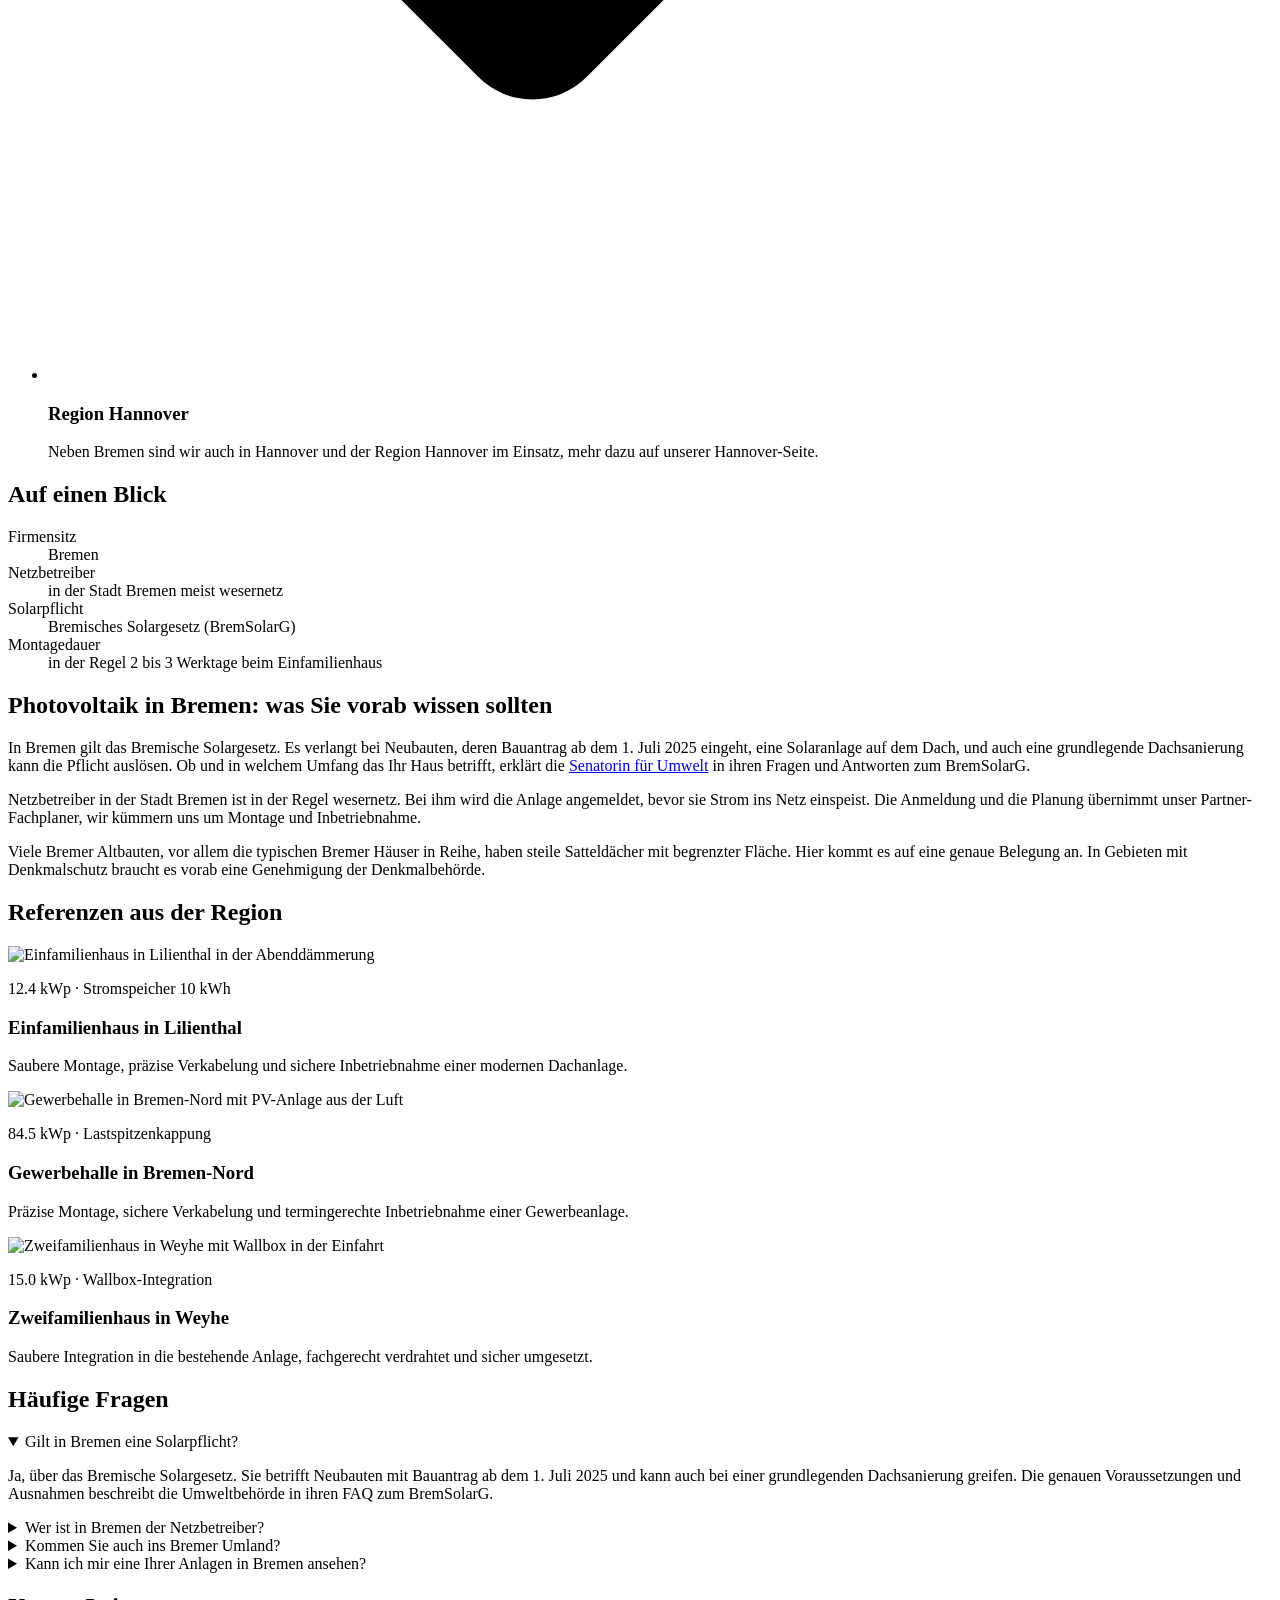
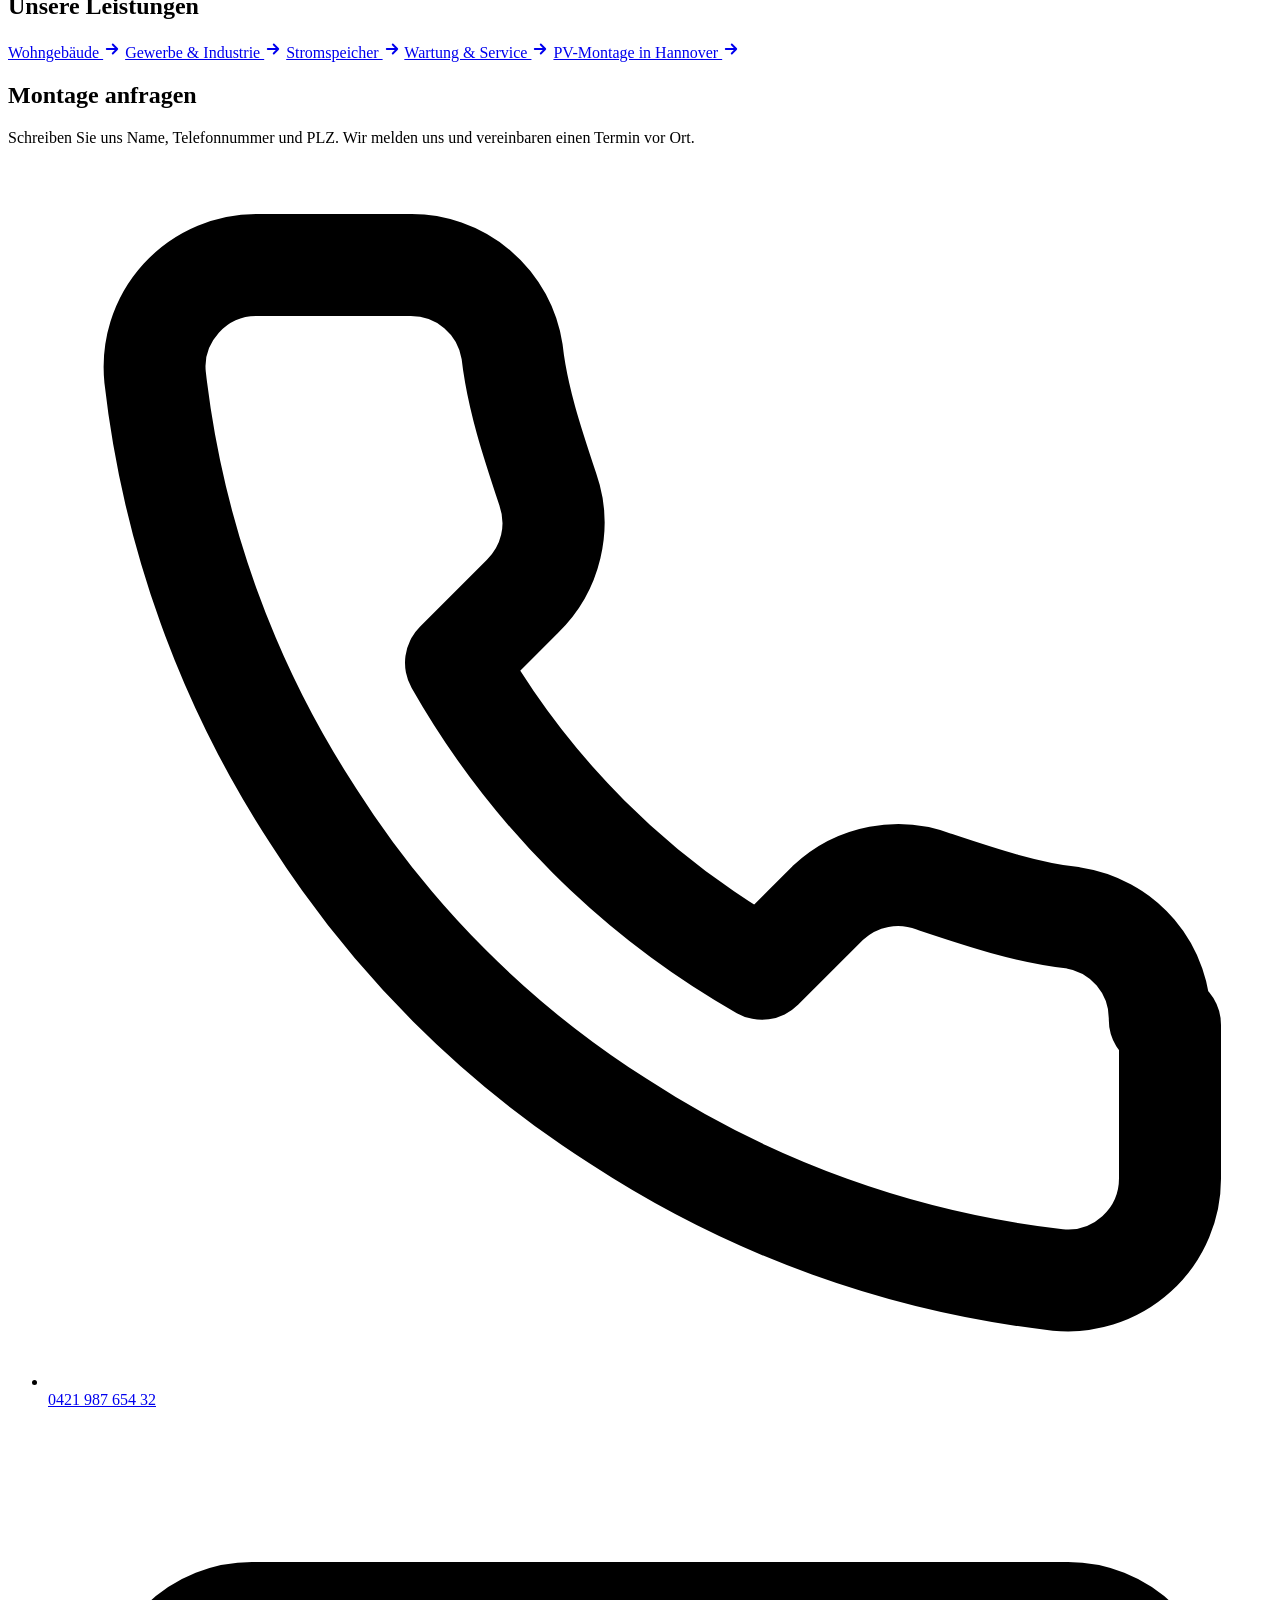
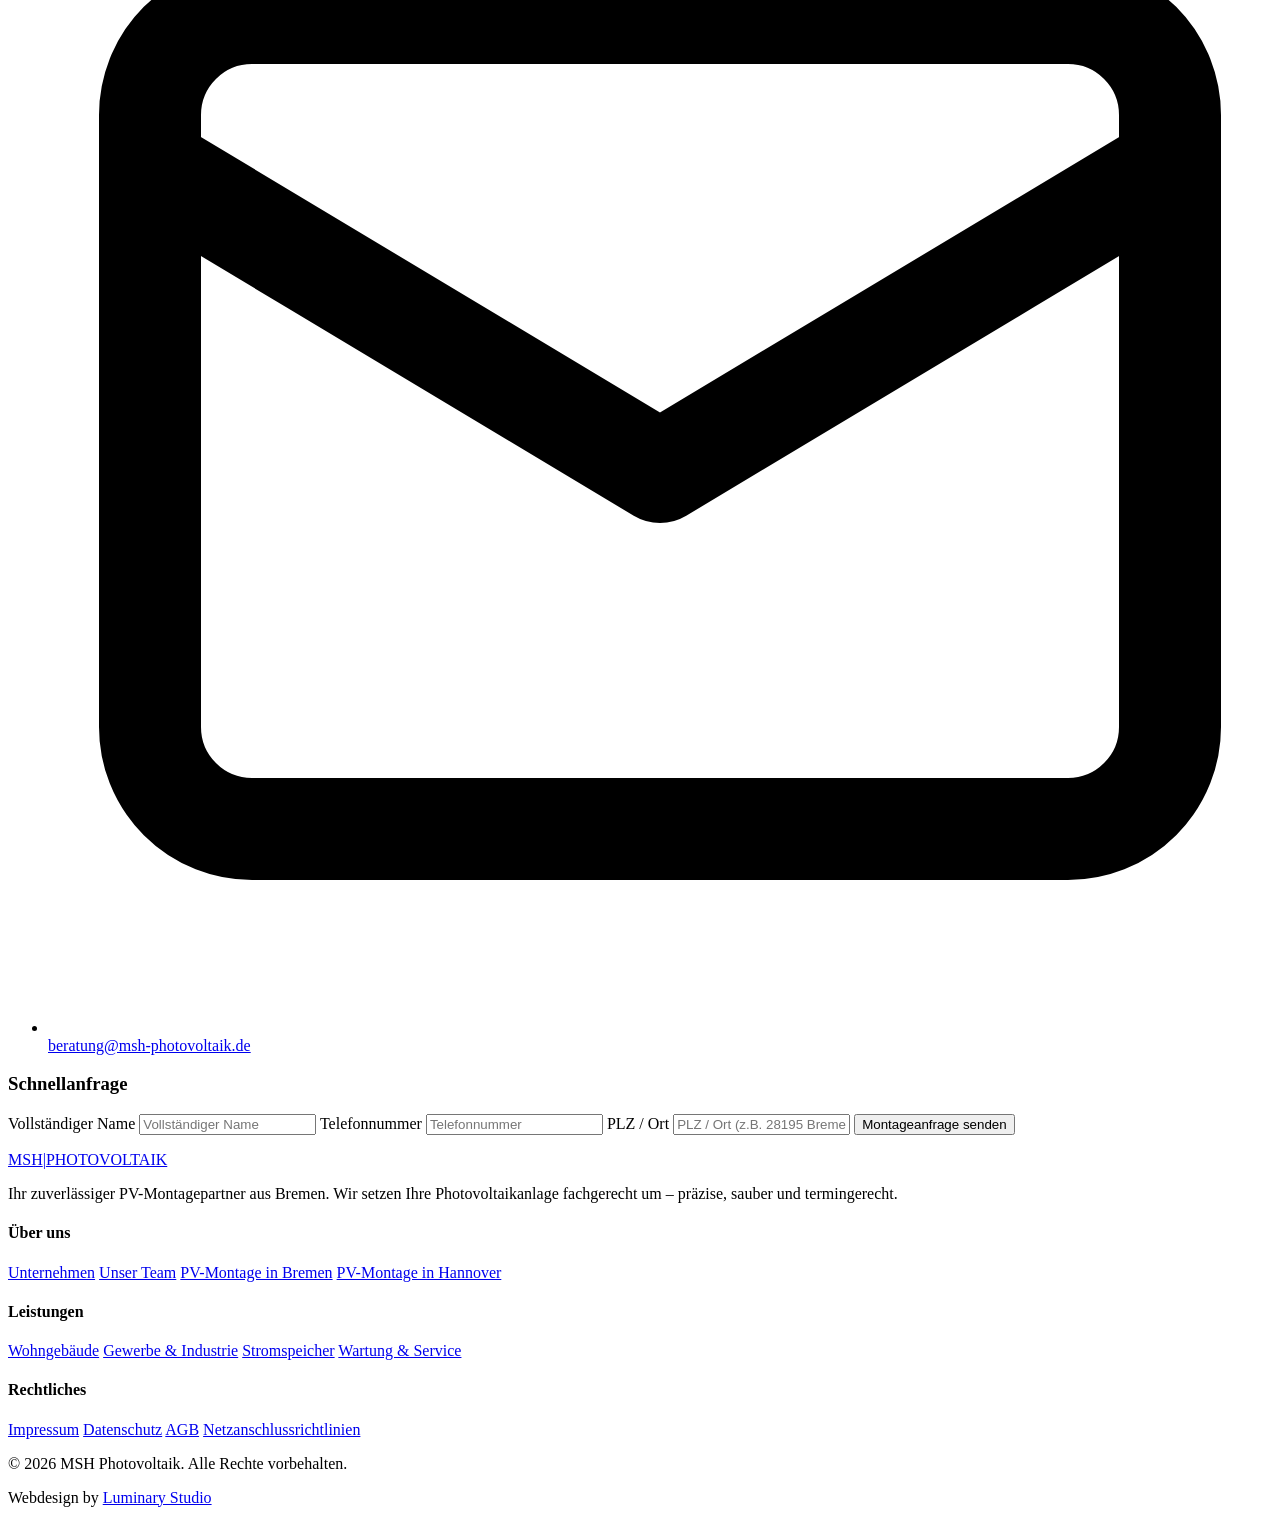
==== commit be5ee651: "Add PV-Montage Hannover page Local page for Hannover and the Region Hannover with its own content: §" ====
--- a/site/pv-montage-bremen/index.html
+++ b/site/pv-montage-bremen/index.html
@@ -15,7 +15,7 @@
   <link rel="icon" href="/assets/favicon.svg" type="image/svg+xml" />
   <link rel="preload" href="/assets/fonts/outfit-latin.woff2" as="font" type="font/woff2" crossorigin />
   <link rel="preload" href="/assets/fonts/manrope-latin.woff2" as="font" type="font/woff2" crossorigin />
-  <link rel="stylesheet" href="/styles.css?v=9" />
+  <link rel="stylesheet" href="/styles.css?v=10" />
   <script type="application/ld+json">{"@context": "https://schema.org", "@type": "BreadcrumbList", "itemListElement": [{"@type": "ListItem", "position": 1, "name": "Startseite", "item": "https://msh-photovoltaik.vercel.app/"}, {"@type": "ListItem", "position": 2, "name": "PV-Montage in Bremen", "item": "https://msh-photovoltaik.vercel.app/pv-montage-bremen"}]}</script>
   <script type="application/ld+json">{"@context": "https://schema.org", "@type": "Service", "name": "PV-Montage in Bremen und Umland", "serviceType": "Montage von Photovoltaikanlagen in Bremen", "description": "MSH Photovoltaik montiert PV-Anlagen und Stromspeicher in Bremen, Bremen-Nord und im Umland wie Lilienthal und Weyhe. Eigene Monteure aus Bremen, Besichtigung vor Ort.", "url": "https://msh-photovoltaik.vercel.app/pv-montage-bremen", "provider": {"@type": "Organization", "name": "MSH Photovoltaik", "url": "https://msh-photovoltaik.vercel.app/"}, "areaServed": [{"@type": "City", "name": "Bremen"}, {"@type": "City", "name": "Lilienthal"}, {"@type": "City", "name": "Weyhe"}]}</script>
 </head>
@@ -96,7 +96,7 @@
               <span class="checklist__icon" aria-hidden="true"><svg viewBox="0 0 24 24" fill="none" stroke="currentColor" stroke-width="3" stroke-linecap="round" stroke-linejoin="round"><path d="M5 12.5l4.5 4.5L19 7.5"/></svg></span>
               <div>
                 <h3>Region Hannover</h3>
-                <p>Neben Bremen sind wir auch in der Region Hannover im Einsatz.</p>
+                <p>Neben Bremen sind wir auch in Hannover und der Region Hannover im Einsatz, mehr dazu auf unserer Hannover-Seite.</p>
               </div>
             </li>
           </ul>
@@ -184,12 +184,13 @@
 
     <section class="section related-section">
       <div class="container">
-        <h2 class="h2 reveal">Unsere Leistungen in Bremen</h2>
+        <h2 class="h2 reveal">Unsere Leistungen</h2>
         <div class="related reveal">
           <a class="related__link" href="/leistungen/photovoltaik-wohngebaeude">Wohngebäude <svg width="18" height="18" viewBox="0 0 24 24" fill="none" stroke="currentColor" stroke-width="2.5" stroke-linecap="round" stroke-linejoin="round" aria-hidden="true"><path d="M5 12h14M13 6l6 6-6 6"/></svg></a>
           <a class="related__link" href="/leistungen/photovoltaik-gewerbe">Gewerbe &amp; Industrie <svg width="18" height="18" viewBox="0 0 24 24" fill="none" stroke="currentColor" stroke-width="2.5" stroke-linecap="round" stroke-linejoin="round" aria-hidden="true"><path d="M5 12h14M13 6l6 6-6 6"/></svg></a>
           <a class="related__link" href="/leistungen/stromspeicher">Stromspeicher <svg width="18" height="18" viewBox="0 0 24 24" fill="none" stroke="currentColor" stroke-width="2.5" stroke-linecap="round" stroke-linejoin="round" aria-hidden="true"><path d="M5 12h14M13 6l6 6-6 6"/></svg></a>
           <a class="related__link" href="/leistungen/wartung-service">Wartung &amp; Service <svg width="18" height="18" viewBox="0 0 24 24" fill="none" stroke="currentColor" stroke-width="2.5" stroke-linecap="round" stroke-linejoin="round" aria-hidden="true"><path d="M5 12h14M13 6l6 6-6 6"/></svg></a>
+          <a class="related__link" href="/pv-montage-hannover">PV-Montage in Hannover <svg width="18" height="18" viewBox="0 0 24 24" fill="none" stroke="currentColor" stroke-width="2.5" stroke-linecap="round" stroke-linejoin="round" aria-hidden="true"><path d="M5 12h14M13 6l6 6-6 6"/></svg></a>
         </div>
       </div>
     </section>
@@ -240,7 +241,7 @@
           <a href="/#ueber-uns">Unternehmen</a>
           <a href="/#ueber-uns">Unser Team</a>
           <a href="/pv-montage-bremen">PV-Montage in Bremen</a>
-          <a href="/#kontakt">Karriere</a>
+          <a href="/pv-montage-hannover">PV-Montage in Hannover</a>
         </div>
         <div class="footer__col">
           <h4>Leistungen</h4>
@@ -264,6 +265,6 @@
     </div>
   </footer>
 
-  <script src="/script.js?v=9"></script>
+  <script src="/script.js?v=10"></script>
 </body>
 </html>
